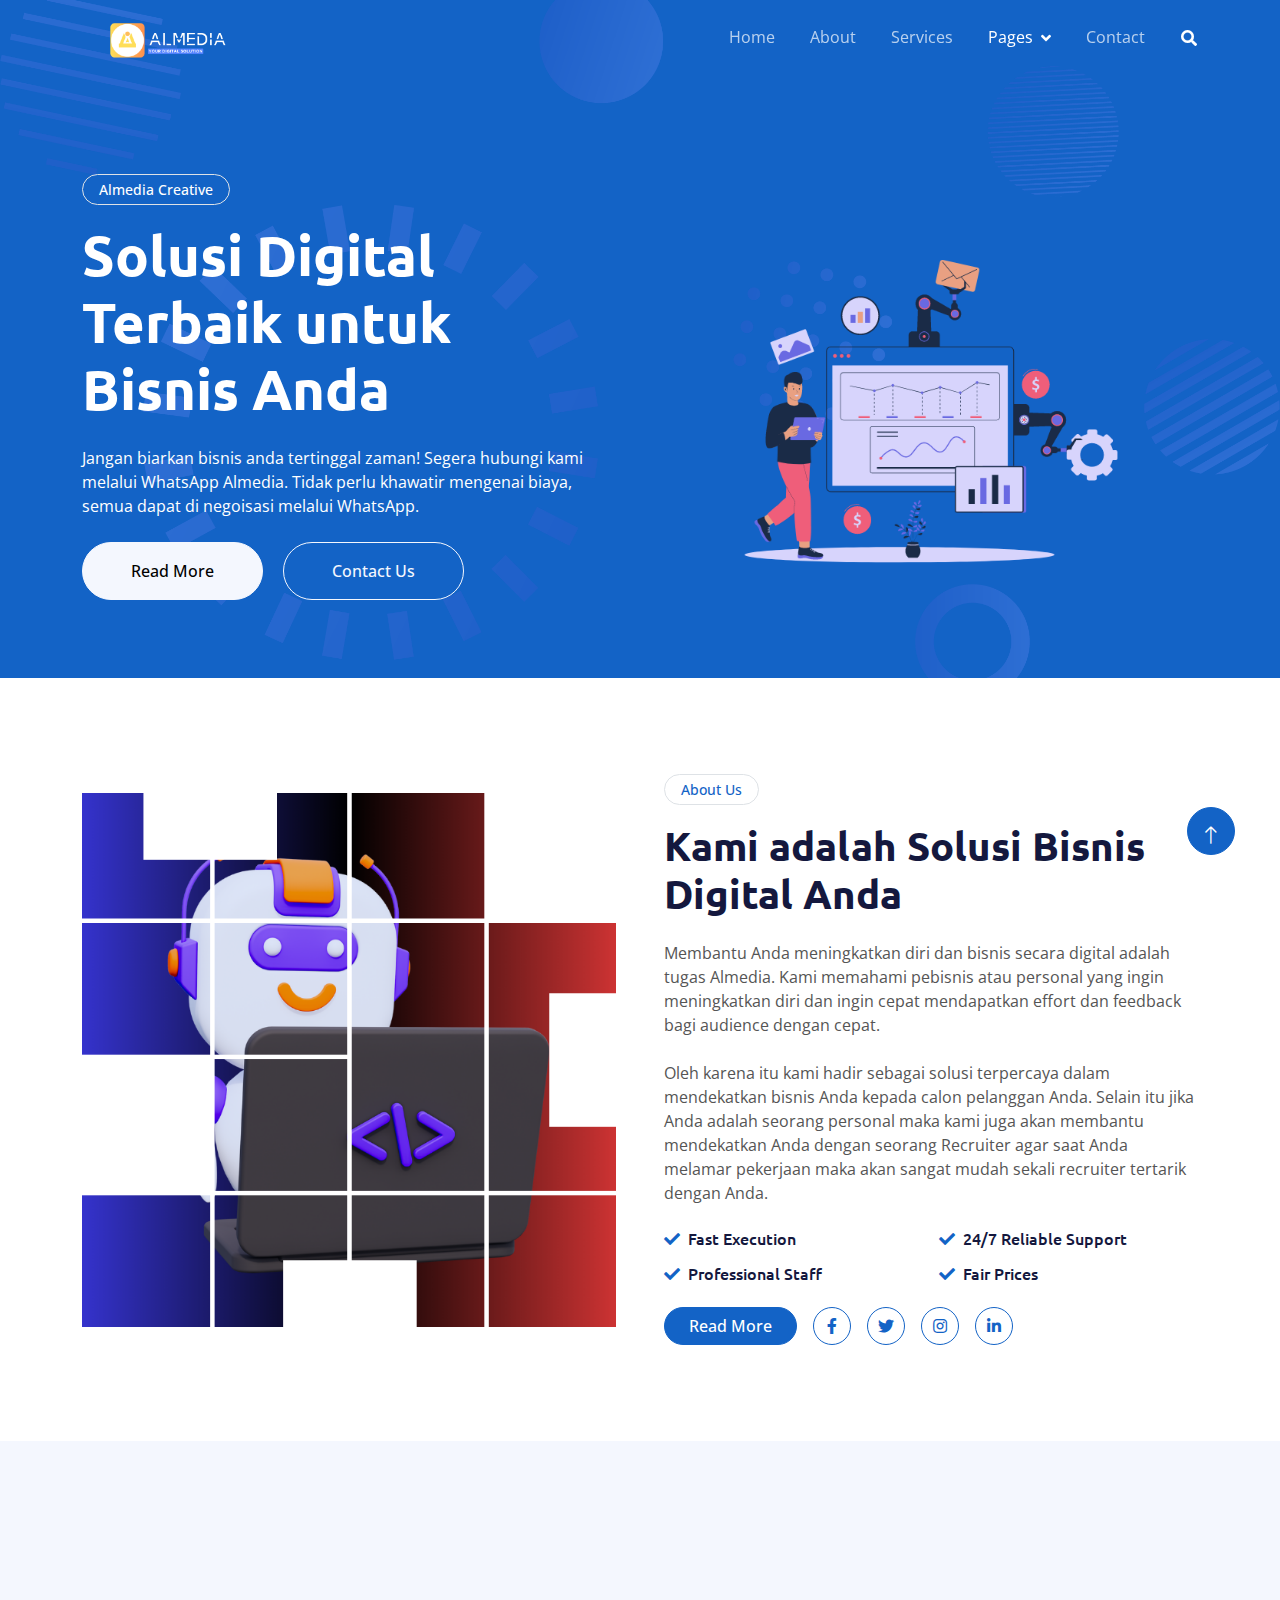
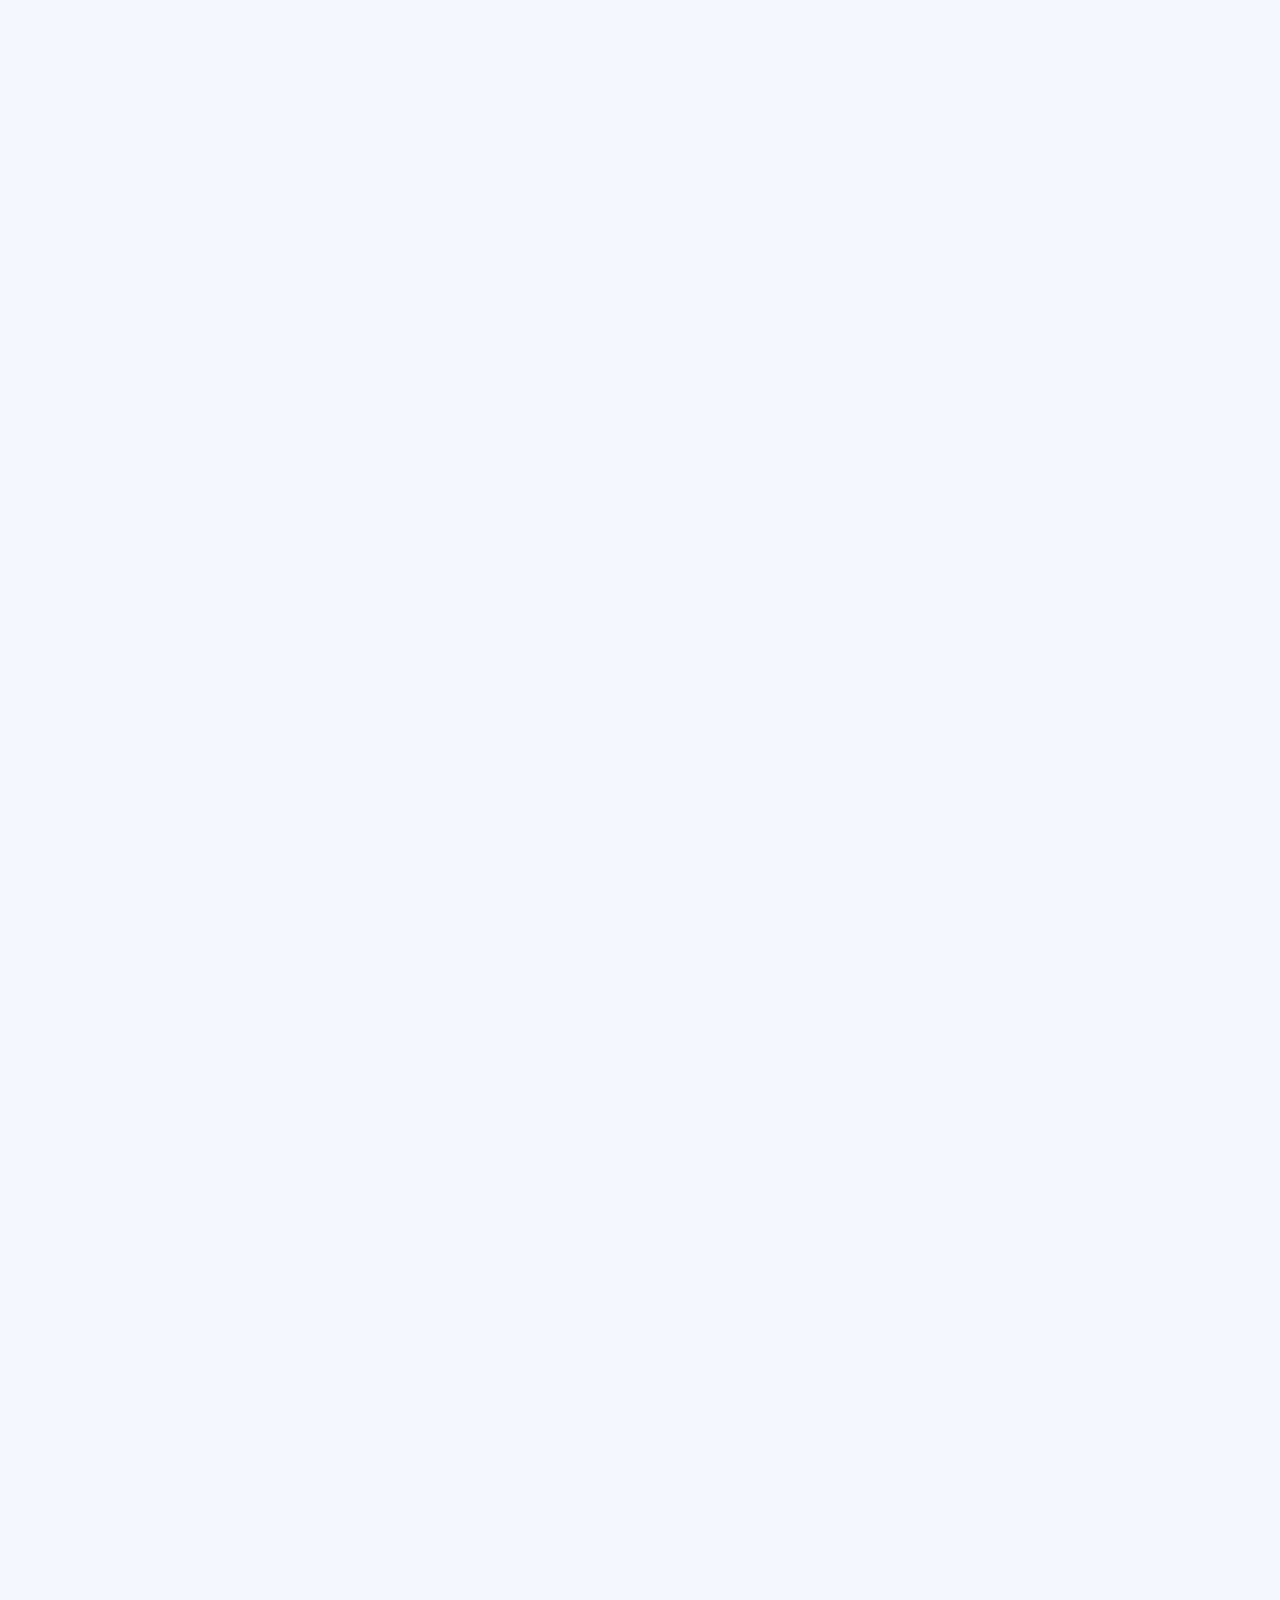
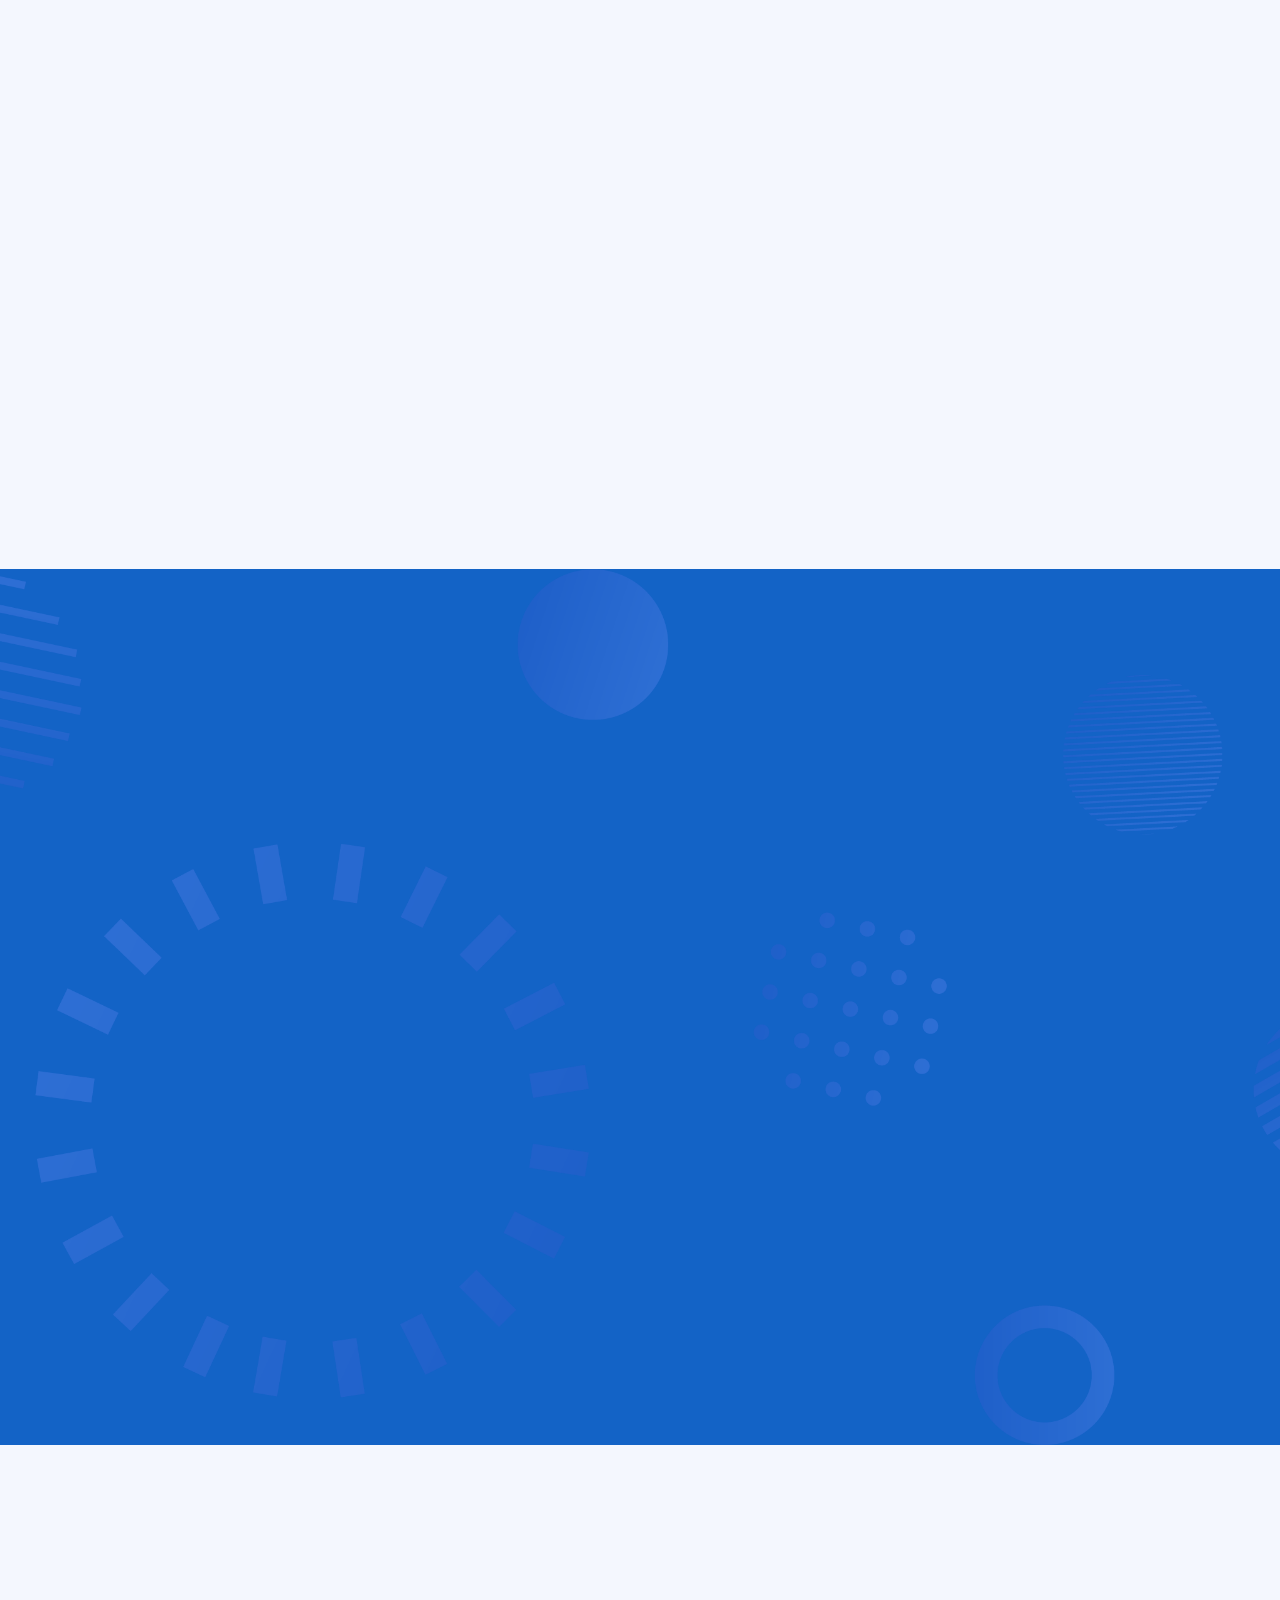
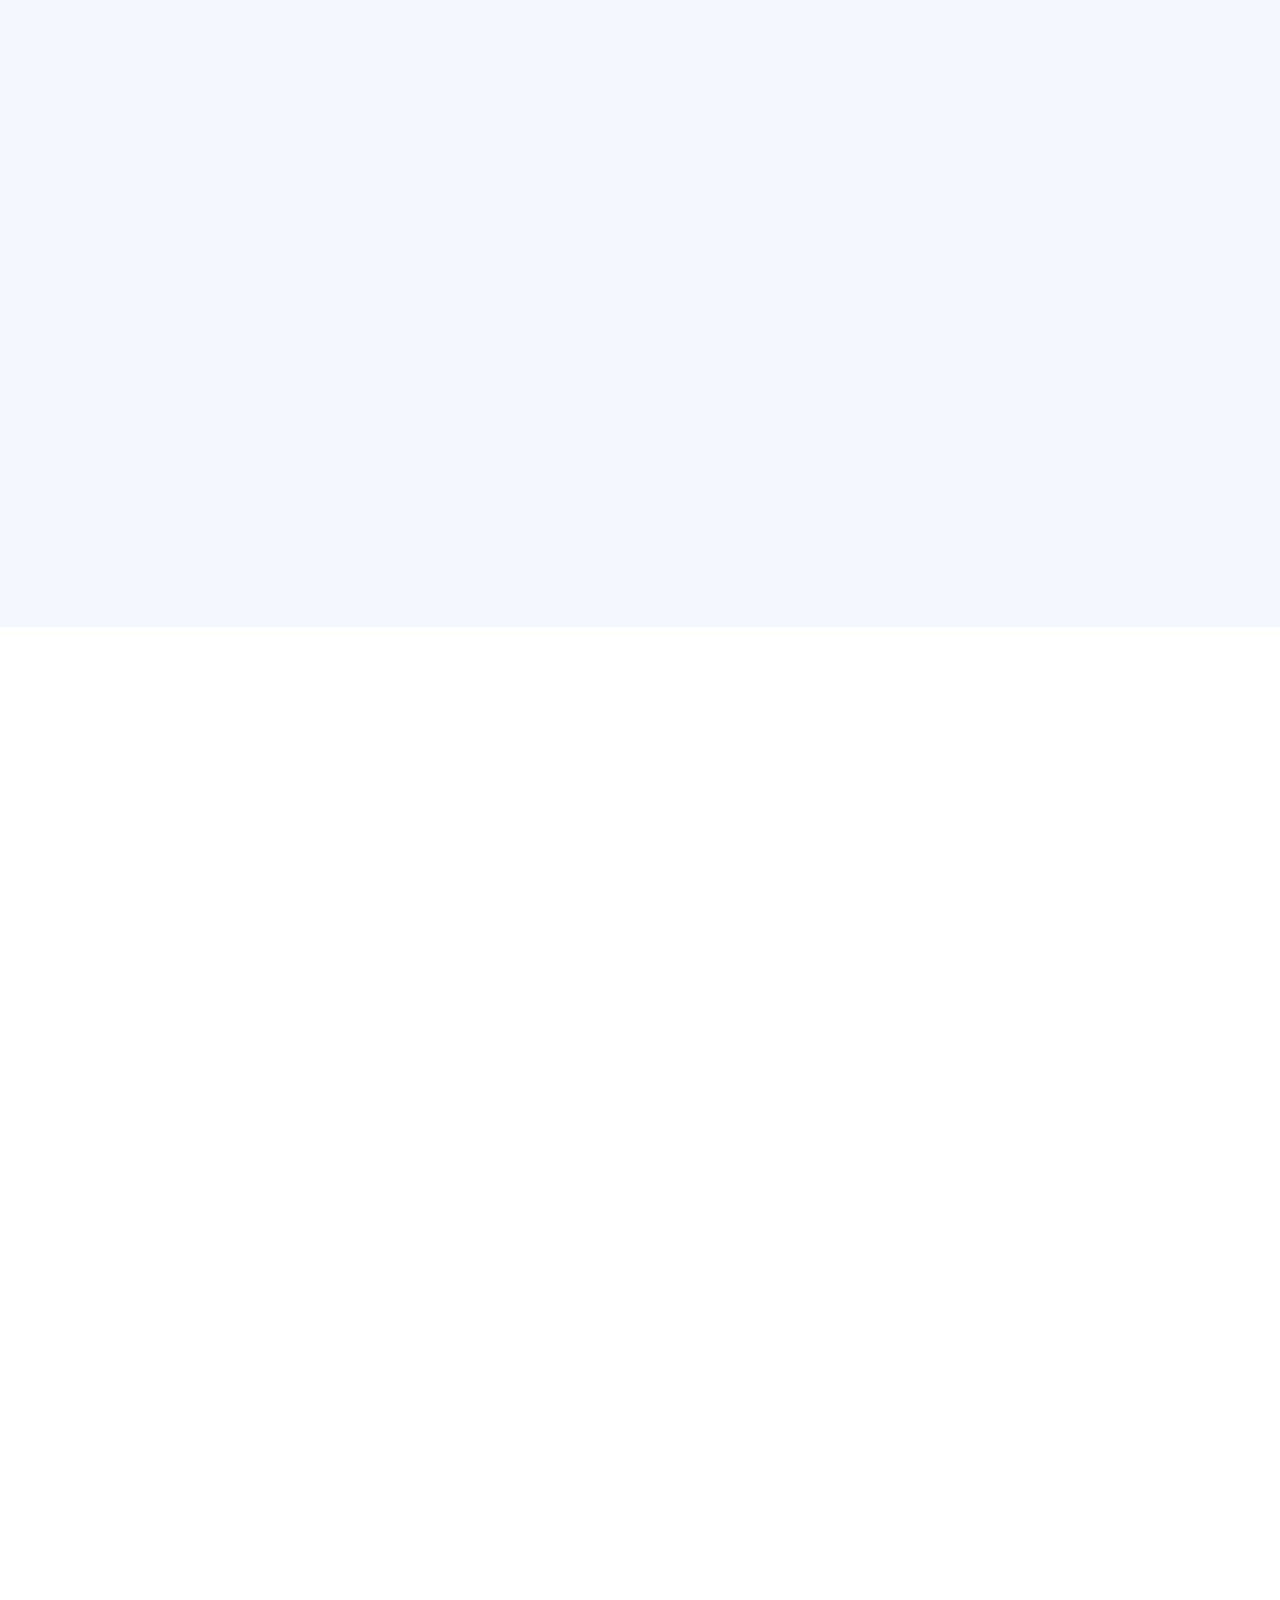
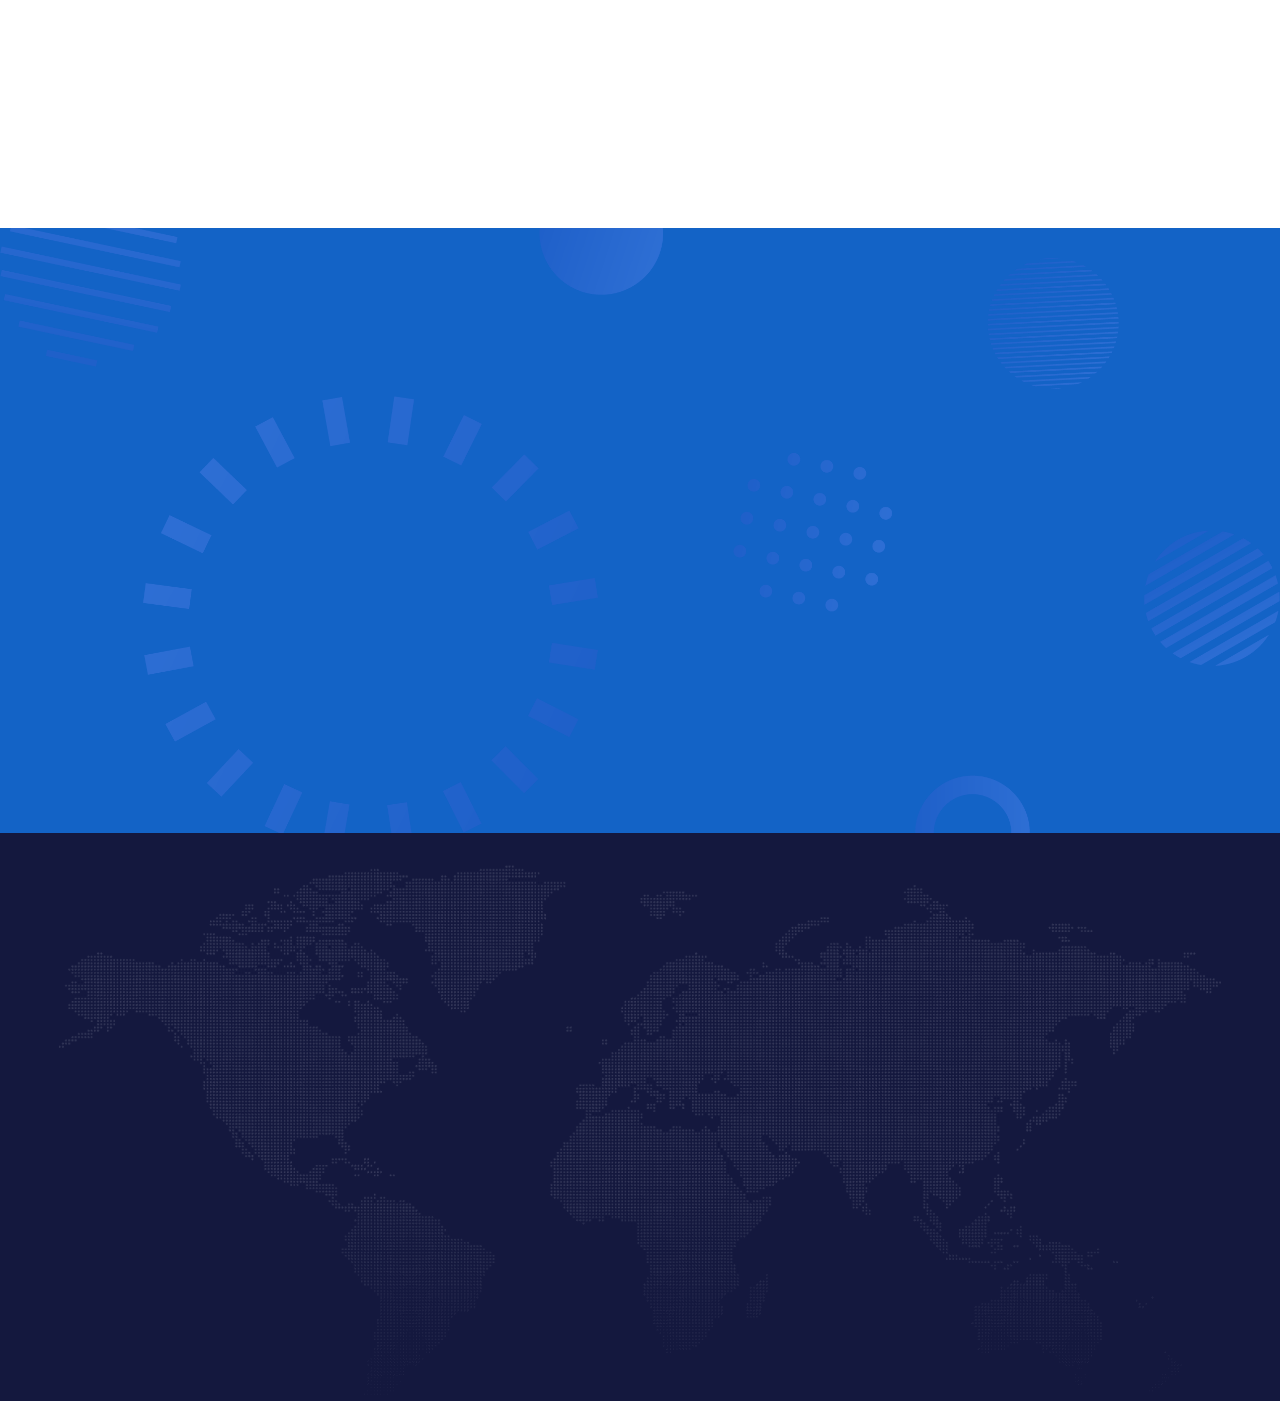
==== index.html @ 1af3d230 "initial commit" ====
<!DOCTYPE html>
<html lang="en">

<head>
    <meta charset="utf-8">
    <title>Almedia - Agency Freelancing Digital</title>
    <meta content="width=device-width, initial-scale=1.0" name="viewport">
    <meta content="" name="keywords">
    <meta content="" name="description">

    <link href="img/favicon.ico" rel="icon">

    <link rel="preconnect" href="https://fonts.googleapis.com">
    <link rel="preconnect" href="https://fonts.gstatic.com" crossorigin>
    <link href="https://fonts.googleapis.com/css2?family=Open+Sans:wght@400;600&family=Ubuntu:wght@500;700&display=swap"
        rel="stylesheet">

    <link href="https://cdnjs.cloudflare.com/ajax/libs/font-awesome/5.10.0/css/all.min.css" rel="stylesheet">
    <link href="https://cdn.jsdelivr.net/npm/bootstrap-icons@1.4.1/font/bootstrap-icons.css" rel="stylesheet">

    <link href="lib/animate/animate.min.css" rel="stylesheet">
    <link href="lib/owlcarousel/assets/owl.carousel.min.css" rel="stylesheet">

    <link href="css/bootstrap.min.css" rel="stylesheet">

    <link href="css/style.css" rel="stylesheet">
</head>

<body>
    <div id="spinner"
        class="show bg-white position-fixed translate-middle w-100 vh-100 top-50 start-50 d-flex align-items-center justify-content-center">
        <div class="spinner-grow text-primary" style="width: 3rem; height: 3rem;" role="status">
            <span class="sr-only">Loading...</span>
        </div>
    </div>

    <div class="container-fluid sticky-top">
        <div class="container">
            <nav class="navbar navbar-expand-lg navbar-dark p-0" aria-label="Main Navigation">
                <a href="index.html" class="navbar-brand">
                    <img src="img/logo-almedia1.png" alt="Almedia Logo" class="logo">
                </a>
                <button type="button" class="navbar-toggler ms-auto me-0" data-bs-toggle="collapse"
                    data-bs-target="#navbarCollapse">
                    <span class="navbar-toggler-icon"></span>
                </button>
                <div class="collapse navbar-collapse" id="navbarCollapse">
                    <div class="navbar-nav ms-auto">
                        <a href="index.html" class="nav-item nav-link">Home</a>
                        <a href="about.html" class="nav-item nav-link">About</a>
                        <a href="service.html" class="nav-item nav-link">Services</a>
                        <div class="nav-item dropdown">
                            <a href="#" class="nav-link dropdown-toggle active" data-bs-toggle="dropdown">Pages</a>
                            <div class="dropdown-menu bg-light mt-2">
                                <a href="pricing.html" class="dropdown-item">Pricing</a>
                                <a href="team.html" class="dropdown-item">Our Team</a>
                                <a href="faq.html" class="dropdown-item">FAQs</a>
                                <a href="testimonial.html" class="dropdown-item">Testimonial</a>
                                <a href="blog.html" class="dropdown-item">Blog</a>
                            </div>
                        </div>
                        <a href="contact.html" class="nav-item nav-link">Contact</a>
                    </div>
                    <butaton type="button" class="btn text-white p-0 d-none d-lg-block" data-bs-toggle="modal"
                        data-bs-target="#searchModal"><i class="fa fa-search"></i></butaton>
                </div>
            </nav>
        </div>
    </div>

    <div class="container-fluid pt-5 bg-primary hero-header mb-5">
        <div class="container pt-5">
            <div class="row g-5 pt-5">
                <div class="col-lg-6 align-self-center text-center text-lg-start mb-lg-5">
                    <div class="btn btn-sm border rounded-pill text-white px-3 mb-3 animated slideInLeft">Almedia Creative</div>
                    <h1 class="display-4 text-white mb-4 animated slideInLeft">Solusi Digital Terbaik untuk Bisnis Anda</h1>
                    <p class="text-white mb-4 animated slideInLeft">Jangan biarkan bisnis anda tertinggal zaman!
                        Segera hubungi kami melalui WhatsApp Almedia. Tidak perlu khawatir mengenai biaya, semua dapat di negoisasi melalui WhatsApp.</p>
                    <a href="service.html" class="btn btn-light py-sm-3 px-sm-5 rounded-pill me-3 animated slideInLeft">Read More</a>
                    <a href="https://wa.me/6285266745599" class="btn btn-outline-light py-sm-3 px-sm-5 rounded-pill animated slideInLeft">Contact Us</a>
                </div>
                <div class="col-lg-6 align-self-end text-center text-lg-end">
                    <img class="img-fluid" src="img/bg1.png" alt="">
                </div>
            </div>
        </div>
    </div>
  
    <div class="modal fade" id="searchModal" tabindex="-1">
        <div class="modal-dialog modal-fullscreen">
            <div class="modal-content" style="background: rgba(20, 24, 62, 0.7);">
                <div class="modal-header border-0">
                    <button type="button" class="btn btn-square bg-white btn-close" data-bs-dismiss="modal"
                        aria-label="Close"></button>
                </div>
                <div class="modal-body d-flex align-items-center justify-content-center">
                    <div class="input-group" style="max-width: 600px;">
                        <input type="text" class="form-control bg-transparent border-light p-3"
                            placeholder="Type search keyword">
                        <button class="btn btn-light px-4"><i class="bi bi-search"></i></button>
                    </div>
                </div>
            </div>
        </div>
    </div>

    <div class="container-fluid py-5">
        <div class="container">
            <div class="row g-5 align-items-center">
                <div class="col-lg-6 wow fadeIn" data-wow-delay="0.1s">
                    <div class="about-img">
                        <img class="img-fluid" src="img/hero-img1.png" alt="about">
                    </div>
                </div>
                <div class="col-lg-6 wow fadeIn" data-wow-delay="0.5s">
                    <div class="btn btn-sm border rounded-pill text-primary px-3 mb-3">About Us</div>
                    <h1 class="mb-4">Kami adalah Solusi Bisnis Digital Anda</h1>
                    <p class="mb-4">Membantu Anda meningkatkan diri dan bisnis secara digital adalah tugas Almedia.
                        Kami memahami pebisnis atau personal yang ingin meningkatkan diri dan ingin cepat mendapatkan
                        effort dan feedback bagi audience dengan cepat.</p>
                    <p class="mb-4">Oleh karena itu kami hadir sebagai solusi terpercaya dalam mendekatkan bisnis Anda kepada calon pelanggan Anda. 
                        Selain itu jika Anda adalah seorang personal maka kami juga akan membantu mendekatkan Anda dengan seorang Recruiter agar
                        saat Anda melamar pekerjaan maka akan sangat mudah sekali recruiter tertarik dengan Anda.</p>
                    <div class="row g-3">
                        <div class="col-sm-6">
                            <h6 class="mb-3"><i class="fa fa-check text-primary me-2"></i>Fast Execution</h6>
                            <h6 class="mb-0"><i class="fa fa-check text-primary me-2"></i>Professional Staff</h6>
                        </div>
                        <div class="col-sm-6">
                            <h6 class="mb-3"><i class="fa fa-check text-primary me-2"></i>24/7 Reliable Support</h6>
                            <h6 class="mb-0"><i class="fa fa-check text-primary me-2"></i>Fair Prices</h6>
                        </div>
                    </div>
                    <div class="d-flex align-items-center mt-4">
                        <a class="btn btn-primary rounded-pill px-4 me-3" href="about.html">Read More</a>
                        <a class="btn btn-outline-primary btn-square me-3" href=""><i class="fab fa-facebook-f"></i></a>
                        <a class="btn btn-outline-primary btn-square me-3" href=""><i class="fab fa-twitter"></i></a>
                        <a class="btn btn-outline-primary btn-square me-3" href=""><i class="fab fa-instagram"></i></a>
                        <a class="btn btn-outline-primary btn-square" href=""><i class="fab fa-linkedin-in"></i></a>
                    </div>
                </div>
            </div>
        </div>
    </div>

    <div class="container-fluid bg-light mt-5 py-5">
        <div class="container py-5">
            <div class="row g-5 align-items-center">
                <div class="col-lg-5 wow fadeIn" data-wow-delay="0.1s">
                    <div class="btn btn-sm border rounded-pill text-primary px-3 mb-3">Our Services</div>
                    <h1 class="mb-4">Solusi Unggulan Almedia Creative</h1>
                    <p class="mb-4">Almedia Creative adalah solusi terbaik dan terpercaya untuk kebutuhan digital Anda.
                        Kami menawarkan berbagai layanan kreatif dan berkualitas premium untuk Anda.
                        Berikut merupakan pilihan layanan untuk Anda:</p>
                    <a class="btn btn-primary rounded-pill px-4" href="service.html">Read More</a>
                </div>
                <div class="col-lg-7">
                    <div class="row g-4">
                        <div class="col-md-6">
                            <div class="row g-4">
                                <div class="col-12 wow fadeIn" data-wow-delay="0.1s">
                                    <div class="service-item d-flex flex-column justify-content-center text-center rounded">
                                        <div class="service-icon btn-square">
                                            <i class="fa fa-brain fa-2x"></i>
                                        </div>
                                        <h5 class="mb-3">Web App System Development</h5>
                                        <p>Kami siap membantu Anda mewujudkan aplikasi sistem yang Anda butuhkan.
                                            Kami dapat merancang dan mengembangkan solusi berbasis sistem yang sesuai
                                            dengan kebutuhan Anda.</p>
                                        <a class="btn px-3 mt-auto mx-auto" href="">Read More</a>
                                    </div>
                                </div>
                                <div class="col-12 wow fadeIn" data-wow-delay="0.5s">
                                    <div class="service-item d-flex flex-column justify-content-center text-center rounded">
                                        <div class="service-icon btn-square">
                                            <i class="fa fa-code fa-2x"></i>
                                        </div>
                                        <h5 class="mb-3">Custom Web Development</h5>
                                        <p>Spesial untuk Anda! Membuat desain website yang menarik dengan gaya profesional
                                            dan mengikuti tren teknologi terkini. Yuk, Konsultasikan 
                                            kebutuhan digital anda dan sesuaikan dengan keinginan Anda</p>
                                        <a class="btn px-3 mt-auto mx-auto" href="">Read More</a>
                                    </div>
                                </div>
                            </div>
                        </div>
                        <div class="col-md-6 pt-md-4">
                            <div class="row g-4">
                                <div class="col-12 wow fadeIn" data-wow-delay="0.3s">
                                    <div class="service-item d-flex flex-column justify-content-center text-center rounded">
                                        <div class="service-icon btn-square">
                                            <i class="fa fa-paint-brush fa-2x"></i>
                                        </div>
                                        <h5 class="mb-3">Desain Grafis</h5>
                                        <p>Perkembangan zaman sangatlah cepat, bisnis juga banyak yang beralih secara online
                                            sehingga mengharuskan kita untuk promosi secara digital. Jangan khawatir! 
                                            Kami bantu dengan membuatkan produk digital agar pelanggan semakin banyak dan
                                            tertarik dengan bisnis Anda.</p>
                                        <a class="btn px-3 mt-auto mx-auto" href="">Read More</a>
                                    </div>
                                </div>
                                <div class="col-12 wow fadeIn" data-wow-delay="0.7s">
                                    <div class="service-item d-flex flex-column justify-content-center text-center rounded">
                                        <div class="service-icon btn-square">
                                            <i class="fa fa-portrait fa-2x"></i>
                                        </div>
                                        <h5 class="mb-3">Social Media</h5>
                                        <p>Apakah Anda orang yang sangat sibuk? Atau Anda tidak memiliki waktu untuk mengurus
                                            sosial media Anda? Atau Anda belum memiliki sosial media? Tenang saja! Kami buatkan
                                            desain sosmed sesuai dengan keinginan Anda.</p>
                                        <a class="btn px-3 mt-auto mx-auto" href="">Read More</a>
                                    </div>
                                </div>
                            </div>
                        </div>
                        <div class="col-md-6 pt-md-4">
                            <div class="row g-4">
                                <div class="col-12 wow fadeIn" data-wow-delay="0.7s">
                                    <div class="service-item d-flex flex-column justify-content-center text-center rounded">
                                        <div class="service-icon btn-square">
                                            <i class="fa fa-desktop fa-2x"></i>
                                        </div>
                                        <h5 class="mb-3">UI UX Design</h5>
                                        <p>Almedia sebagai ceative digital agency yang telah bepengalaman dalam menciptakan desain yang unik dan menarik sesuai kebutuhan.
                                            Kami memberikan hasil yang berkualitas dan terbaik, desain dapat disesuaikan dengan profil ataupun konsep yang sesuai dengan selera Anda.
                                        </p>
                                        <a class="btn px-3 mt-auto mx-auto" href="">Read More</a>
                                    </div>
                                </div>
                                <div class="col-12 wow fadeIn" data-wow-delay="0.7s">
                                    <div class="service-item d-flex flex-column justify-content-center text-center rounded">
                                        <div class="service-icon btn-square">
                                            <i class="fa fa-tools fa-2x"></i>
                                        </div>
                                        <h5 class="mb-3">Product Digital</h5>
                                        <p>Kami menjual product digital sesuai dengan kebutuhan Anda. Software kami dapat Anda gunakan untuk berbagai kebutuhan sepeti halnya untuk personal, sekolah, kampus, ataupun perusahaan.</p>
                                        <a class="btn px-3 mt-auto mx-auto" href="">Read More</a>
                                    </div>
                                </div>
                            </div>
                        </div>
                    </div>
                </div>
            </div>
        </div>
    </div>

    <div class="container-fluid bg-primary feature pt-5">
        <div class="container pt-5">
            <div class="row g-5">
                <div class="col-lg-6 align-self-center mb-md-5 pb-md-5 wow fadeIn" data-wow-delay="0.3s">
                    <div class="btn btn-sm border rounded-pill text-white px-3 mb-3">Why Choose Us</div>
                    <h1 class="text-white mb-4">Alasan Kenapa Memilih Jasa Kami</h1>
                    <p class="text-light mb-4">Berikut ini adalah alasan kenapa Anda harus memilih jasa kami:</p>
                    <div class="d-flex align-items-center text-white mb-3">
                        <div class="btn-sm-square bg-white text-primary rounded-circle me-3">
                            <i class="fa fa-check"></i>
                        </div>
                        <span>Biaya Terjangkau</span>
                    </div>
                    <div class="d-flex align-items-center text-white mb-3">
                        <div class="btn-sm-square bg-white text-primary rounded-circle me-3">
                            <i class="fa fa-check"></i>
                        </div>
                        <span>Support Handal 24/7</span>
                    </div>
                    <div class="d-flex align-items-center text-white mb-3">
                        <div class="btn-sm-square bg-white text-primary rounded-circle me-3">
                            <i class="fa fa-check"></i>
                        </div>
                        <span>Berpengalaman</span>
                    </div>
                    <div class="d-flex align-items-center text-white mb-3">
                        <div class="btn-sm-square bg-white text-primary rounded-circle me-3">
                            <i class="fa fa-check"></i>
                        </div>
                        <span>Pengerjaan Cepat</span>
                    </div>
                    <div class="d-flex align-items-center text-white mb-3">
                        <div class="btn-sm-square bg-white text-primary rounded-circle me-3">
                            <i class="fa fa-check"></i>
                        </div>
                        <span>Data Aman</span>
                    </div>
                    <div class="row g-4 pt-3">
                        <div class="col-sm-6">
                            <div class="d-flex rounded p-3" style="background: rgba(256, 256, 256, 0.1);">
                                <i class="fa fa-users fa-3x text-white"></i>
                                <div class="ms-3">
                                    <h2 class="text-white mb-0" data-toggle="counter-up">181</h2>
                                    <p class="text-white mb-0">Clients</p>
                                </div>
                            </div>
                        </div>
                        <div class="col-sm-6">
                            <div class="d-flex rounded p-3" style="background: rgba(256, 256, 256, 0.1);">
                                <i class="fa fa-check fa-3x text-white"></i>
                                <div class="ms-3">
                                    <h2 class="text-white mb-0" data-toggle="counter-up">218</h2>
                                    <p class="text-white mb-0">Project Complete</p>
                                </div>
                            </div>
                        </div>
                        <div class="col-sm-6">
                            <div class="d-flex rounded p-3" style="background: rgba(256, 256, 256, 0.1);">
                                <i class="fa fa-star fa-3x text-white"></i>
                                <div class="ms-3">
                                    <h2 class="text-white mb-0" data-toggle="counter-up">143</h2>
                                    <p class="text-white mb-0">Review</p>
                                </div>
                            </div>
                        </div>
                    </div>
                </div>
                <div class="col-lg-6 align-self-end text-center text-md-end wow fadeIn" data-wow-delay="0.5s">
                    <img class="img-fluid" src="img/hero-img.png" alt="">
                </div>
            </div>
        </div>
    </div>
 
    <div class="container-fluid bg-light py-5">
        <div class="container py-5">
            <div class="mx-auto text-center wow fadeIn" data-wow-delay="0.1s" style="max-width: 500px;">
                <div class="btn btn-sm border rounded-pill text-primary px-3 mb-3">Blog</div>
                <h1 class="mb-4">Explore Our Recent Information</h1>
            </div>
            <div class="row g-4">
                <div class="col-lg-4 wow fadeIn" data-wow-delay="0.3s">
                    <div class="case-item position-relative overflow-hidden rounded mb-2">
                        <img class="img-fluid" src="img/project-1.jpg" alt="">
                        <a class="case-overlay text-decoration-none" href="">
                            <small>Technology</small>
                            <h5 class="lh-base text-white mb-3">Social Media Information in Technology Era
                            </h5>
                            <span class="btn btn-square btn-primary"><i class="fa fa-arrow-right"></i></span>
                        </a>
                    </div>
                </div>
                <div class="col-lg-4 wow fadeIn" data-wow-delay="0.5s">
                    <div class="case-item position-relative overflow-hidden rounded mb-2">
                        <img class="img-fluid" src="img/project-2.jpg" alt="">
                        <a class="case-overlay text-decoration-none" href="">
                            <small>Cyber Attack</small>
                            <h5 class="lh-base text-white mb-3">New System Detection in Website
                            </h5>
                            <span class="btn btn-square btn-primary"><i class="fa fa-arrow-right"></i></span>
                        </a>
                    </div>
                </div>
                <div class="col-lg-4 wow fadeIn" data-wow-delay="0.7s">
                    <div class="case-item position-relative overflow-hidden rounded mb-2">
                        <img class="img-fluid" src="img/project-3.jpg" alt="">
                        <a class="case-overlay text-decoration-none" href="">
                            <small>Machine learning</small>
                            <h5 class="lh-base text-white mb-3">Machine learning for Education
                            </h5>
                            <span class="btn btn-square btn-primary"><i class="fa fa-arrow-right"></i></span>
                        </a>
                    </div>
                </div>
            </div>
        </div>
    </div>
 
    <div class="container-fluid py-5">
        <div class="container py-5">
            <div class="mx-auto text-center wow fadeIn" data-wow-delay="0.1s" style="max-width: 500px;">
                <div class="btn btn-sm border rounded-pill text-primary px-3 mb-3">Popular FAQs</div>
                <h1 class="mb-4">Frequently Asked Questions</h1>
            </div>
            <div class="row">
                <div class="col-lg-6">
                    <div class="accordion" id="accordionFAQ1">
                        <div class="accordion-item wow fadeIn" data-wow-delay="0.1s">
                            <h2 class="accordion-header" id="headingOne">
                                <button class="accordion-button collapsed" type="button" data-bs-toggle="collapse"
                                    data-bs-target="#collapseOne" aria-expanded="false" aria-controls="collapseOne">
                                    Berapa lama waktu pembuatan website?
                                </button>
                            </h2>
                            <div id="collapseOne" class="accordion-collapse collapse" aria-labelledby="headingOne"
                                data-bs-parent="#accordionFAQ1">
                                <div class="accordion-body">
                                    Waktu pengerjaan yakni sekitar 3-14 hari, tergantung dari kesepakatan bersama dan 
                                    seberapa komplek isi materi pada sebuah website yang dibuat. Jika anda membutuhkan waktu yang lebih cepat,
                                    silahkan menghubungi kami untuk mengetahui biaya tambahan.
                                </div>
                            </div>
                        </div>
                        <div class="accordion-item wow fadeIn" data-wow-delay="0.2s">
                            <h2 class="accordion-header" id="headingTwo">
                                <button class="accordion-button collapsed" type="button" data-bs-toggle="collapse"
                                    data-bs-target="#collapseTwo" aria-expanded="false" aria-controls="collapseTwo">
                                    Data apa saja yang dibutuhkan untuk membuat website?
                                </button>
                            </h2>
                            <div id="collapseTwo" class="accordion-collapse collapse" aria-labelledby="headingTwo"
                                data-bs-parent="#accordionFAQ1">
                                <div class="accordion-body">
                                    <ul>
                                        <li>Nama Domain yang ingin didaftarkan, contoh: www.namawebmu.com</li>
                                        <li>Desksripsi Usaha</li>
                                        <li>Email, Alamat, & Kontak untuk ditampilkan di website</li>
                                        <li>Logo Usaha (jika ada)</li>
                                        <li>Testimoni (jika ada)</li>
                                        <li>Company Profil.pdf (jika ada)</li>
                                        <li>Data diri jika web personal</li>
                                        <li>Foto-foto yang diperlukan</li>
                                    </ul>
                                </div>
                            </div>
                        </div>
                        <div class="accordion-item wow fadeIn" data-wow-delay="0.3s">
                            <h2 class="accordion-header" id="headingThree">
                                <button class="accordion-button collapsed" type="button" data-bs-toggle="collapse"
                                    data-bs-target="#collapseThree" aria-expanded="false" aria-controls="collapseThree">
                                    Apa saja yang didapatkan dari Almedia?
                                </button>
                            </h2>
                            <div id="collapseThree" class="accordion-collapse collapse" aria-labelledby="headingThree"
                                data-bs-parent="#accordionFAQ1">
                                <div class="accordion-body">
                                    Free copywriting, desain, domain, hosting, login website jika diperlukan, desain logo jika belum ada, dan maintenance.
                                </div>
                            </div>
                        </div>
                        <div class="accordion-item wow fadeIn" data-wow-delay="0.4s">
                            <h2 class="accordion-header" id="headingFour">
                                <button class="accordion-button collapsed" type="button" data-bs-toggle="collapse"
                                    data-bs-target="#collapseFour" aria-expanded="true" aria-controls="collapseFour">
                                    Bagaimana saya dapat menghubungi anda untuk mendapatkan bantuan teknis?
                                </button>
                            </h2>
                            <div id="collapseFour" class="accordion-collapse collapse" aria-labelledby="headingFour"
                                data-bs-parent="#accordionFAQ1">
                                <div class="accordion-body">
                                    Anda dapat menghubungi kami melalui Email atau nomor yang telah tersedia. Jika dibutuhkan maka kami akan memberikan Remote Support.
                                </div>
                            </div>
                        </div>
                    </div>
                </div>
                <div class="col-lg-6">
                    <div class="accordion" id="accordionFAQ2">
                        <div class="accordion-item wow fadeIn" data-wow-delay="0.5s">
                            <h2 class="accordion-header" id="headingFive">
                                <button class="accordion-button collapsed" type="button" data-bs-toggle="collapse"
                                    data-bs-target="#collapseFive" aria-expanded="false" aria-controls="collapseFive">
                                    Apa saja metode pembayaran yang support dengan Almedia Creative?
                                </button>
                            </h2>
                            <div id="collapseFive" class="accordion-collapse collapse" aria-labelledby="headingFive"
                                data-bs-parent="#accordionFAQ2">
                                <div class="accordion-body">
                                    Almedia menerima metode pembayaran yang bervariasi, salah satunya adalah bank transfer / internet banking / mobile banking, dan online payment transfer (paypal).
                                </div>
                            </div>
                        </div>
                        <div class="accordion-item wow fadeIn" data-wow-delay="0.7s">
                            <h2 class="accordion-header" id="headingSeven">
                                <button class="accordion-button collapsed" type="button" data-bs-toggle="collapse"
                                    data-bs-target="#collapseSeven" aria-expanded="false" aria-controls="collapseSeven">
                                    Termin Pembayaran?
                                </button>
                            </h2>
                            <div id="collapseSeven" class="accordion-collapse collapse" aria-labelledby="headingSeven"
                                data-bs-parent="#accordionFAQ2">
                                <div class="accordion-body">
                                    Sistem pembayaran yang berlaku adalah Down Payment 50% dan 50% setelah selesai atau live on server.
                                </div>
                            </div>
                        </div>
                        <div class="accordion-item wow fadeIn" data-wow-delay="0.6s">
                            <h2 class="accordion-header" id="headingSix">
                                <button class="accordion-button collapsed" type="button" data-bs-toggle="collapse"
                                    data-bs-target="#collapseSix" aria-expanded="false" aria-controls="collapseSix">
                                    Apa teknologi yang digunakan oleh Almedia Creative?
                                </button>
                            </h2>
                            <div id="collapseSix" class="accordion-collapse collapse" aria-labelledby="headingSix"
                                data-bs-parent="#accordionFAQ2">
                                <div class="accordion-body">
                                    Almedia bekerja dengan beberapa bahasa pemrograman atau teknologi, yakni Python, Django, React, Vue, HTML, CSS, SQL Databases, 
                                    Cyber Securty, JavaScript and Framework Including ThreeJS, VanilaJS. Selain itu anda dapat memilih antara ingin menggunakan code atau no code.
                                    Jika ingin menggunakan code dapat menggunakan kode diatas, jika ingin no code dapat menggunakan WordPress. Silahkan konsultasikan ke kami, gratis!
                                </div>
                            </div>
                        </div>
                        <div class="accordion-item wow fadeIn" data-wow-delay="0.8s">
                            <h2 class="accordion-header" id="headingEight">
                                <button class="accordion-button collapsed" type="button" data-bs-toggle="collapse"
                                    data-bs-target="#collapseEight" aria-expanded="false" aria-controls="collapseEight">
                                    Berapa biaya perpanjangan per tahun?
                                </button>
                            </h2>
                            <div id="collapseEight" class="accordion-collapse collapse" aria-labelledby="headingEight"
                                data-bs-parent="#accordionFAQ2">
                                <div class="accordion-body">
                                    Jika anda menggunakan hosting dan domain dari kami, maka biaya perpanjangan per tahun adalah Rp. 1.200.000,- sudah include perawatan.
                                </div>
                            </div>
                        </div>
                    </div>
                </div>
            </div>
        </div>
    </div>

    <div class="container-xxl py-5">
        <div class="container py-5">
            <div class="row g-5">
                <div class="col-lg-5 wow fadeIn" data-wow-delay="0.1s">
                    <div class="btn btn-sm border rounded-pill text-primary px-3 mb-3">Testimonial</div>
                    <h1 class="mb-4">What Say Our Clients!</h1>
                    <p class="mb-4">Mari kita cek pengalaman apa saja yang mereka dapatkan setelah melakukan pemesanan di Almedia, dan jadikan ini semgata Anda untuk bergabung!</p>
                    <a class="btn btn-primary rounded-pill px-4" href="">Read More</a>
                </div>
                <div class="col-lg-7 wow fadeIn" data-wow-delay="0.5s">
                    <div class="owl-carousel testimonial-carousel border-start border-primary">
                        <div class="testimonial-item ps-5">
                            <i class="fa fa-quote-left fa-2x text-primary mb-3"></i>
                            <p class="fs-4">Mantap banget desainnya keren, warung makanku yang tadinya sepi sekarang jadi makin rame.</p>
                            <div class="d-flex align-items-center">
                                <img class="img-fluid flex-shrink-0 rounded-circle" src="img/testimonial-1.jpg"
                                    style="width: 60px; height: 60px;" alt="testimoni1">
                                <div class="ps-3">
                                    <h5 class="mb-1">Resiana Nur Azizah</h5>
                                    <span>Pedagang</span>
                                </div>
                            </div>
                        </div>
                        <div class="testimonial-item ps-5">
                            <i class="fa fa-quote-left fa-2x text-primary mb-3"></i>
                            <p class="fs-4">Alhamdulillah, anak-anak disekolah makin semangat belajar dengan adanya website untuk media belajar. Menarik dan unik juga desain Websitenya jadi anak-anak ga bosen, makasih banyak.</p>
                            <div class="d-flex align-items-center">
                                <img class="img-fluid flex-shrink-0 rounded-circle" src="img/testimonial-2.jpg"
                                    style="width: 60px; height: 60px;" alt="testimoni2">
                                <div class="ps-3">
                                    <h5 class="mb-1">Asep Husaini</h5>
                                    <span>Guru P3K</span>
                                </div>
                            </div>
                        </div>
                        <div class="testimonial-item ps-5">
                            <i class="fa fa-quote-left fa-2x text-primary mb-3"></i>
                            <p class="fs-4">Website selesai dengan tepat waktu sesuai dengan yang dijanjikan, pelayanannya juga memuaskan, websitenya bagus pula, dan akhirnya gua bisa keterima kerja bermodalkan website, hehe.</p>
                            <div class="d-flex align-items-center">
                                <img class="img-fluid flex-shrink-0 rounded-circle" src="img/testimonial-3.jpg"
                                    style="width: 60px; height: 60px;" alt="testimoni3">
                                <div class="ps-3">
                                    <h5 class="mb-1">Dwiki Sputra</h5>
                                    <span>Karyawan</span>
                                </div>
                            </div>
                        </div>
                        <div class="testimonial-item ps-5">
                            <i class="fa fa-quote-left fa-2x text-primary mb-3"></i>
                            <p class="fs-4">Terimakasih banyak, pelayannnya bagus fast respon juga, trus bagus desainnya.</p>
                            <div class="d-flex align-items-center">
                                <img class="img-fluid flex-shrink-0 rounded-circle" src="img/testimonial-3.jpg"
                                    style="width: 60px; height: 60px;" alt="testimoni3">
                                <div class="ps-3">
                                    <h5 class="mb-1">Handrio</h5>
                                    <span>Pengusaha UMKM</span>
                                </div>
                            </div>
                        </div>
                    </div>
                </div>
            </div>
        </div>
    </div>
  
    <div class="container-fluid bg-primary newsletter py-5">
        <div class="container">
            <div class="row g-5 align-items-center">
                <div class="col-md-5 ps-lg-0 pt-5 pt-md-0 text-start wow fadeIn" data-wow-delay="0.3s">
                    <img class="img-fluid" src="img/newsletter.png" alt="">
                </div>
                <div class="col-md-7 py-5 newsletter-text wow fadeIn" data-wow-delay="0.5s">
                    <div class="btn btn-sm border rounded-pill text-white px-3 mb-3">Newsletter</div>
                    <h1 class="text-white mb-4">Let's subscribe the newsletter</h1>
                    <div class="position-relative w-100 mt-3 mb-2">
                        <input class="form-control border-0 rounded-pill w-100 ps-4 pe-5" type="text"
                            placeholder="Enter Your Email" style="height: 48px;">
                        <button type="button" class="btn shadow-none position-absolute top-0 end-0 mt-1 me-2"><i
                                class="fa fa-paper-plane text-primary fs-4"></i></button>
                    </div>
                    <small class="text-white-50">Let's Discus Your Bussiness with Almedia Creative! Feel free for you...</small>
                </div>
            </div>
        </div>
    </div>

    <div class="container-fluid bg-dark text-white-50 footer pt-5">
        <div class="container py-5">
            <div class="row g-5">
                <div class="col-md-6 col-lg-3 wow fadeIn" data-wow-delay="0.1s">
                    <a href="index.html" class="d-inline-block mb-3">
                        <h1 class="text-white">Almedia<span class="text-primary">.</span>Creative</h1>
                    </a>
                    <p class="mb-0">Almedia Creative Digital adalah Agency Freelancing Digital yang menyediakan layanan digital berkualitas terbaik dan premium bagi Anda.
                        Maka dari itu jangan pernah ragu untuk menghubungi kami melalui WhatsApp Almedia.</p>
                </div>
                <div class="col-md-6 col-lg-3 wow fadeIn" data-wow-delay="0.3s">
                    <h5 class="text-white mb-4">Get In Touch</h5>
                    <p><i class="fa fa-map-marker-alt me-3"></i>Jl. Trisnomaju III, No. 009, Pesawaran, Lampung, Indonesia</p>
                    <p><i class="fa fa-phone-alt me-3"></i>+62 852 6674 5599</p>
                    <p><i class="fa fa-envelope me-3"></i>cs.almediacreative@gmail.com</p>
                    <p><i class="fa fa-envelope me-3"></i>support@almediacreative.com</p>
                    <div class="d-flex pt-2">
                        <a class="btn btn-outline-light btn-social" href=""><i class="fab fa-twitter"></i></a>
                        <a class="btn btn-outline-light btn-social" href=""><i class="fab fa-facebook-f"></i></a>
                        <a class="btn btn-outline-light btn-social" href=""><i class="fab fa-youtube"></i></a>
                        <a class="btn btn-outline-light btn-social" href=""><i class="fab fa-instagram"></i></a>
                        <a class="btn btn-outline-light btn-social" href=""><i class="fab fa-linkedin-in"></i></a>
                    </div>
                </div>
                <div class="col-md-6 col-lg-3 wow fadeIn" data-wow-delay="0.5s">
                    <h5 class="text-white mb-4">Link</h5>
                    <a class="btn btn-link" href="">About Us</a>
                    <a class="btn btn-link" href="">Contact Us</a>
                    <a class="btn btn-link" href="">Privacy Policy</a>
                    <a class="btn btn-link" href="">Terms & Condition</a>
                    <a class="btn btn-link" href="">Career</a>
                </div>
                <div class="col-md-6 col-lg-3 wow fadeIn" data-wow-delay="0.7s">
                    <h5 class="text-white mb-4">Our Services</h5>
                    <a class="btn btn-link" href="">System Web App Development</a>
                    <a class="btn btn-link" href="">Custom Web Development</a>
                    <a class="btn btn-link" href="">Graphic Design</a>
                    <a class="btn btn-link" href="">Sosial Media</a>
                    <a class="btn btn-link" href="">UI/UX Design</a>
                    <a class="btn btn-link" href="">Product Digital</a>
                </div>
            </div>
        </div>
        <div class="container wow fadeIn" data-wow-delay="0.1s">
            <div class="copyright">
                <div class="row">
                    <div class="col-md-6 text-center text-md-start mb-3 mb-md-0">
                        <a>Copyright </a>&copy; 2024. <a href="https://almediacreative.com">Almedia Creative Digital.</a>
                    </div>
                    <div class="col-md-6 text-center text-md-end">
                        <div class="footer-menu">
                            <a href="index.html">Home</a>
                            <a href="https://wa.me/62852667xxxx">Help</a>
                            <a href="faq.html">FAQs</a>
                        </div>
                    </div>
                </div>
            </div>
        </div>
    </div>
  
    <a href="#" class="btn btn-lg btn-primary btn-lg-square back-to-top pt-2"><i class="bi bi-arrow-up"></i></a>

    <script src="https://ajax.googleapis.com/ajax/libs/jquery/3.6.1/jquery.min.js"></script>
    <script src="https://cdn.jsdelivr.net/npm/bootstrap@5.0.0/dist/js/bootstrap.bundle.min.js"></script>
    <script src="lib/wow/wow.min.js"></script>
    <script src="lib/easing/easing.min.js"></script>
    <script src="lib/waypoints/waypoints.min.js"></script>
    <script src="lib/counterup/counterup.min.js"></script>
    <script src="lib/owlcarousel/owl.carousel.min.js"></script>

    <script src="js/main.js"></script>
</body>

</html>
---- css/style.css ----
:root {
    --primary: #1363C6;
    --secondary: #15ACE1;
    --light: #F4F7FE;
    --dark: #14183E;
}

.logo {
    max-height: 170px; 
    max-width: 200%; 
    height: auto;
    width: auto;
}

/*** Spinner ***/
#spinner {
    opacity: 0;
    visibility: hidden;
    transition: opacity .5s ease-out, visibility 0s linear .5s;
    z-index: 99999;
}

#spinner.show {
    transition: opacity .5s ease-out, visibility 0s linear 0s;
    visibility: visible;
    opacity: 1;
}

.back-to-top {
    position: fixed;
    display: none;
    right: 45px;
    bottom: 45px;
    z-index: 99;
}


/*** Heading ***/
h1,
h2,
h3,
.fw-bold {
    font-weight: 700 !important;
}

h4,
h5,
h6,
.fw-medium {
    font-weight: 500 !important;
}


/*** Button ***/
.btn {
    font-weight: 500;
    transition: .5s;
}

.btn-square {
    width: 38px;
    height: 38px;
}

.btn-sm-square {
    width: 32px;
    height: 32px;
}

.btn-lg-square {
    width: 48px;
    height: 48px;
}

.btn-square,
.btn-sm-square,
.btn-lg-square {
    padding: 0;
    display: flex;
    align-items: center;
    justify-content: center;
    font-weight: normal;
    border-radius: 50px;
}


/*** Navbar ***/
.sticky-top {
    top: -150px;
    transition: .5s;
}

.navbar {
    padding: 11px 0 !important;
    height: 75px;
}

.navbar .navbar-nav .nav-link {
    margin-right: 35px;
    padding: 0;
    color: rgba(255, 255, 255, .7);
    outline: none;
}

.navbar .navbar-nav .nav-link:hover,
.navbar .navbar-nav .nav-link.active {
    color: rgba(255, 255, 255, 1);
}

.navbar .dropdown-toggle::after {
    border: none;
    content: "\f107";
    font-family: "Font Awesome 5 Free";
    font-weight: 900;
    vertical-align: middle;
    margin-left: 8px;
}

@media (max-width: 991.98px) {
    .navbar .navbar-nav {
        padding: 0 15px;
        background: var(--primary);
    }

    .navbar .navbar-nav .nav-link  {
        margin-right: 0;
        padding: 10px 0;
    }
}

@media (min-width: 992px) {
    .navbar .nav-item .dropdown-menu {
        display: block;
        border: none;
        margin-top: 0;
        top: 150%;
        opacity: 0;
        visibility: hidden;
        transition: .5s;
    }

    .navbar .nav-item:hover .dropdown-menu {
        top: 100%;
        visibility: visible;
        transition: .5s;
        opacity: 1;
    }
}


/*** Hero Header ***/
.hero-header {
    margin-top: -75px;
    background: url(../img/bg-hero.png) center center no-repeat;
    background-size: cover;
}

.hero-header .breadcrumb-item+.breadcrumb-item::before {
    color: var(--light);
}


/*** Section Title ***/
.section-title::before {
    position: absolute;
    content: "";
    width: 45px;
    height: 4px;
    bottom: 0;
    left: 0;
    background: var(--dark);
}

.section-title::after {
    position: absolute;
    content: "";
    width: 4px;
    height: 4px;
    bottom: 0;
    left: 50px;
    background: var(--dark);
}

.section-title.text-center::before {
    left: 50%;
    margin-left: -25px;
}

.section-title.text-center::after {
    left: 50%;
    margin-left: 25px;
}

.section-title h6::before,
.section-title h6::after {
    position: absolute;
    content: "";
    width: 10px;
    height: 10px;
    top: 2px;
    left: 0;
    background: rgba(33, 66, 177, .5);
}

.section-title h6::after {
    top: 5px;
    left: 3px;
}


/*** About ***/
.about-img {
    position: relative;
    overflow: hidden;
}

.about-img::after {
    position: absolute;
    content: "";
    width: 100%;
    height: 100%;
    top: 0;
    left: 0;
    background: url(../img/bg-about-img.png) top left no-repeat;
    background-size: contain;
}


/*** Service ***/
.service-item {
    position: relative;
    padding: 45px 30px;
    background: #FFFFFF;
    transition: .5s;
}

.service-item:hover {
    background: var(--primary);
}

.service-item .service-icon {
    margin: 0 auto 20px auto;
    width: 90px;
    height: 90px;
    color: var(--primary);
    background: var(--light);
    transition: .5s;
}

.service-item:hover .service-icon {
    background: #FFFFFF;
}

.service-item h5,
.service-item p {
    transition: .5s;
}

.service-item:hover h5,
.service-item:hover p {
    color: #FFFFFF;
}

.service-item a.btn {
    position: relative;
    display: flex;
    color: var(--primary);
    transition: .5s;
    z-index: 1;
}

.service-item:hover a.btn {
    color: var(--primary);
}

.service-item a.btn::before {
    position: absolute;
    content: "";
    width: 35px;
    height: 35px;
    top: 0;
    left: 0;
    border-radius: 35px;
    background: var(--light);
    transition: .5s;
    z-index: -1;
}

.service-item:hover a.btn::before {
    width: 100%;
    background: var(--light);
}


/*** Feature ***/
.feature {
    background: url(../img/bg-hero.png) center center no-repeat;
    background-size: cover;
}


/*** Newsletter ***/
.newsletter {
    background: url(../img/bg-hero.png) center center no-repeat;
    background-size: cover;
}

@media (min-width: 992px) {
    .newsletter .container {
        max-width: 100% !important;
    }

    .newsletter .newsletter-text  {
        padding-right: calc(((100% - 960px) / 2) + .75rem);
    }
}

@media (min-width: 1200px) {
    .newsletter .newsletter-text  {
        padding-right: calc(((100% - 1140px) / 2) + .75rem);
    }
}

@media (min-width: 1400px) {
    .newsletter .newsletter-text  {
        padding-right: calc(((100% - 1320px) / 2) + .75rem);
    }
}


/*** Case Study ***/
.case-item img {
    transition: .5s;
}
  
.case-item:hover img {
    transform: scale(1.2);
}
  
.case-overlay {
    position: absolute;
    padding: 30px;
    width: 100%;
    height: 100%;
    top: 0;
    left: 0;
    display: flex;
    flex-direction: column;
    align-items: flex-start;
    justify-content: flex-end;
    background: linear-gradient(rgba(20, 24, 62, 0), var(--dark));
    z-index: 1;
}

.case-overlay small {
    display: inline-block;
    padding: 3px 15px;
    color: #FFFFFF;
    background: rgba(20, 24, 62, .7);
    border-radius: 25px;
    margin-bottom: 15px;
}

.case-overlay span.btn:hover {
    color: var(--primary);
    background: #FFFFFF;
    border-color: #FFFFFF;
}


/*** FAQs ***/
.accordion .accordion-item {
    border: none;
    margin-bottom: 15px;
}

.accordion .accordion-button {
    background: var(--light);
    border-radius: 2px;
}

.accordion .accordion-button:not(.collapsed) {
    color: #FFFFFF;
    background: var(--primary);
    box-shadow: none;
}

.accordion .accordion-button:not(.collapsed)::after {
    background-image: url("data:image/svg+xml,%3csvg xmlns='http://www.w3.org/2000/svg' viewBox='0 0 16 16' fill='%23fff'%3e%3cpath fill-rule='evenodd' d='M1.646 4.646a.5.5 0 0 1 .708 0L8 10.293l5.646-5.647a.5.5 0 0 1 .708.708l-6 6a.5.5 0 0 1-.708 0l-6-6a.5.5 0 0 1 0-.708z'/%3e%3c/svg%3e");
}

.accordion .accordion-body {
    padding: 15px 0 0 0;
}


/*** Testimonial ***/
.testimonial-carousel {
    position: relative;
}

.testimonial-carousel .owl-nav {
    position: absolute;
    width: 40px;
    height: 100%;
    top: calc(50% - 50px);
    left: -21px;
    display: flex;
    flex-direction: column;
    align-items: center;
}

.testimonial-carousel .owl-nav .owl-prev,
.testimonial-carousel .owl-nav .owl-next {
    margin: 5px 0;
    width: 40px;
    height: 40px;
    display: flex;
    align-items: center;
    justify-content: center;
    color: var(--primary);
    background: #FFFFFF;
    border: 1px solid var(--primary);
    border-radius: 40px;
    font-size: 18px;
    transition: .5s;
}

.testimonial-carousel .owl-nav .owl-prev:hover,
.testimonial-carousel .owl-nav .owl-next:hover {
    background: var(--primary);
    color: #FFFFFF;
}

.testimonial-carousel .owl-dots {
    margin-top: 35px;
    margin-left: 3rem;
}

.testimonial-carousel .owl-dot {
    position: relative;
    display: inline-block;
    margin-right: 10px;
    width: 15px;
    height: 15px;
    background: #FFFFFF;
    border: 1px solid var(--primary);
    border-radius: 15px;
    transition: .5s;
}

.testimonial-carousel .owl-dot.active {
    width: 30px;
    background: var(--primary);
}


/*** Team ***/
.team-item {
    transition: .5s;
    border: 1px solid transparent;
    transition: .5s;
}

.team-item:hover {

    border-color: var(--primary);
}


/*** Footer ***/
.footer {
    background: url(../img/footer.png) center center no-repeat;
    background-size: contain;
}

.footer .btn.btn-social {
    margin-right: 5px;
    width: 40px;
    height: 40px;
    display: flex;
    align-items: center;
    justify-content: center;
    color: rgba(255,255,255,.5);
    border: 1px solid rgba(256, 256, 256, .1);
    border-radius: 40px;
    transition: .3s;
}

.footer .btn.btn-social:hover {
    color: var(--primary);
}

.footer .btn.btn-link {
    display: block;
    margin-bottom: 10px;
    padding: 0;
    text-align: left;
    color: rgba(255,255,255,.5);
    font-weight: normal;
    transition: .3s;
}

.footer .btn.btn-link:hover {
    color: #FFFFFF;
}

.footer .btn.btn-link::before {
    position: relative;
    content: "\f105";
    font-family: "Font Awesome 5 Free";
    font-weight: 900;
    margin-right: 10px;
}

.footer .btn.btn-link:hover {
    letter-spacing: 1px;
    box-shadow: none;
}

.footer .copyright {
    padding: 25px 0;
    font-size: 14px;
    border-top: 1px solid rgba(256, 256, 256, .1);
}

.footer .copyright a {
    color: rgba(255,255,255,.5);
}

.footer .copyright a:hover {
    color: #FFFFFF;
}

.footer .footer-menu a {
    margin-right: 15px;
    padding-right: 15px;
    border-right: 1px solid rgba(255, 255, 255, .1);
}

.footer .footer-menu a:last-child {
    margin-right: 0;
    padding-right: 0;
    border-right: none;
}
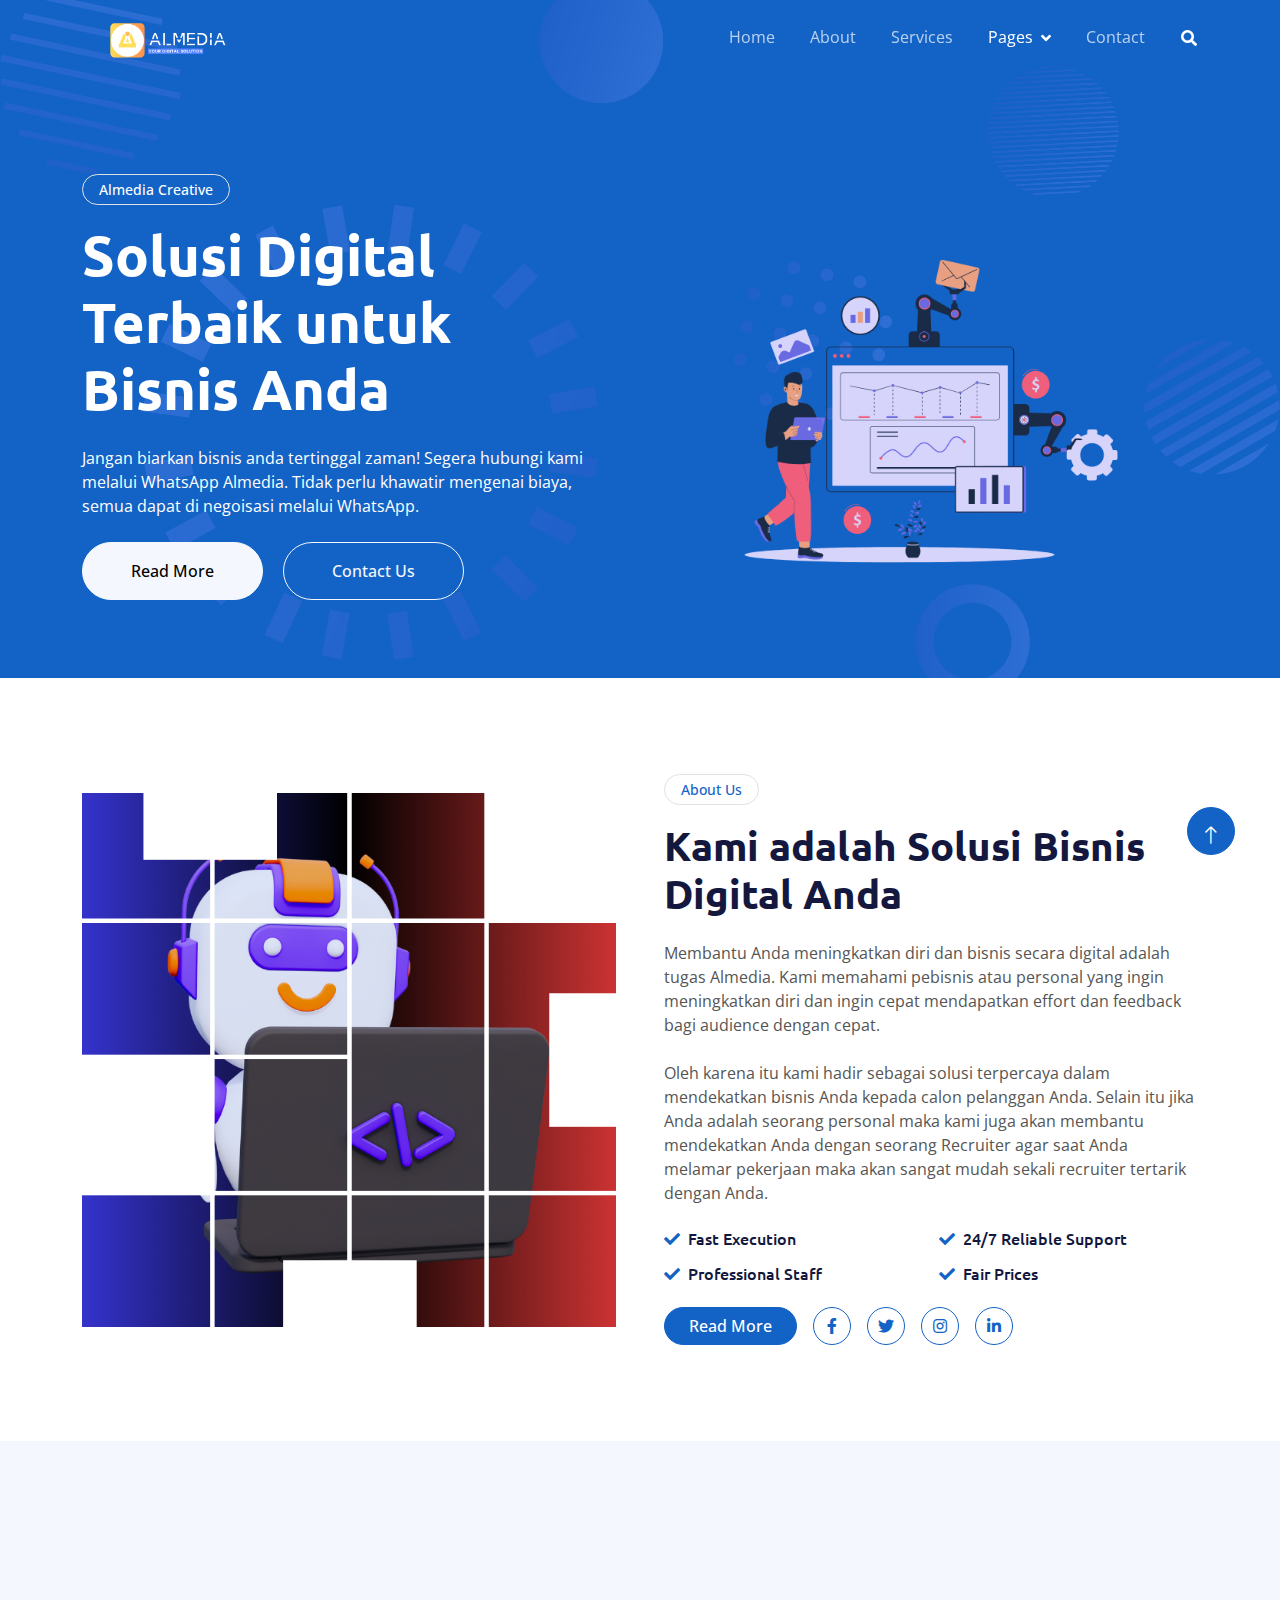
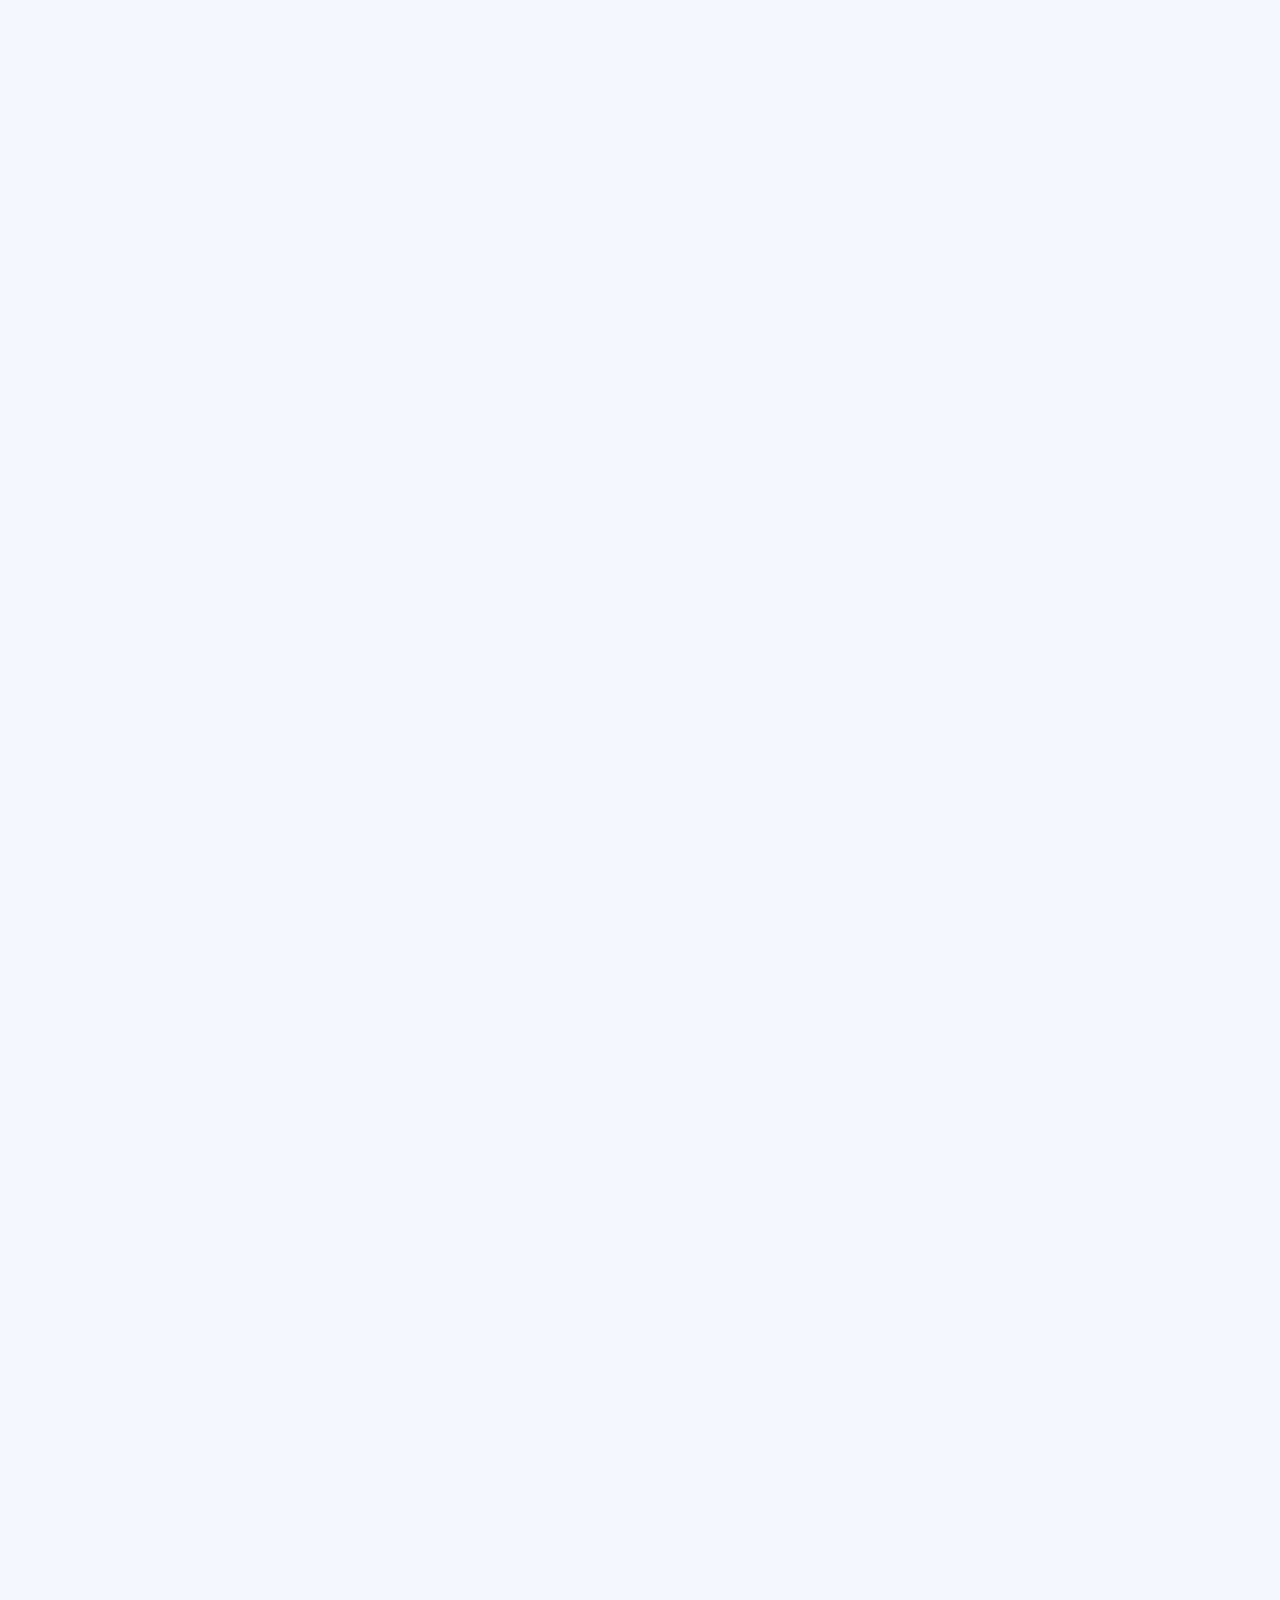
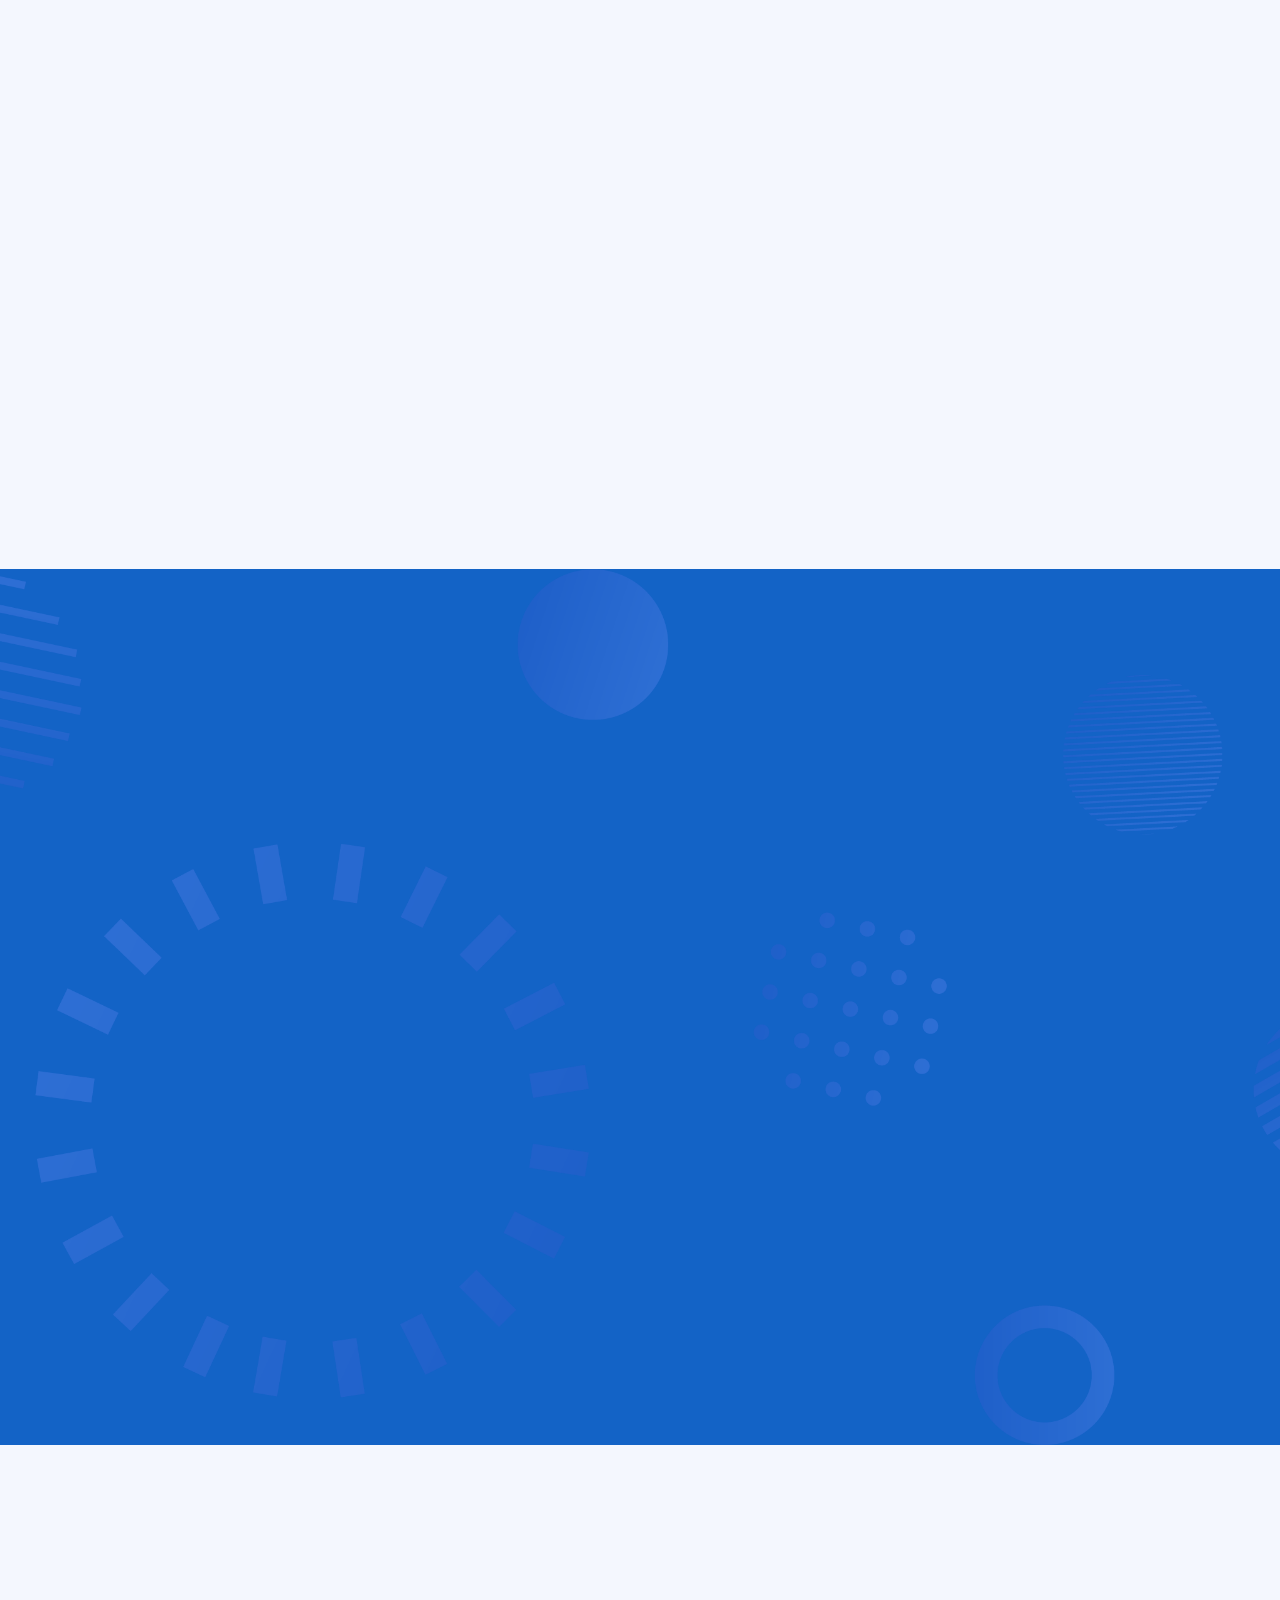
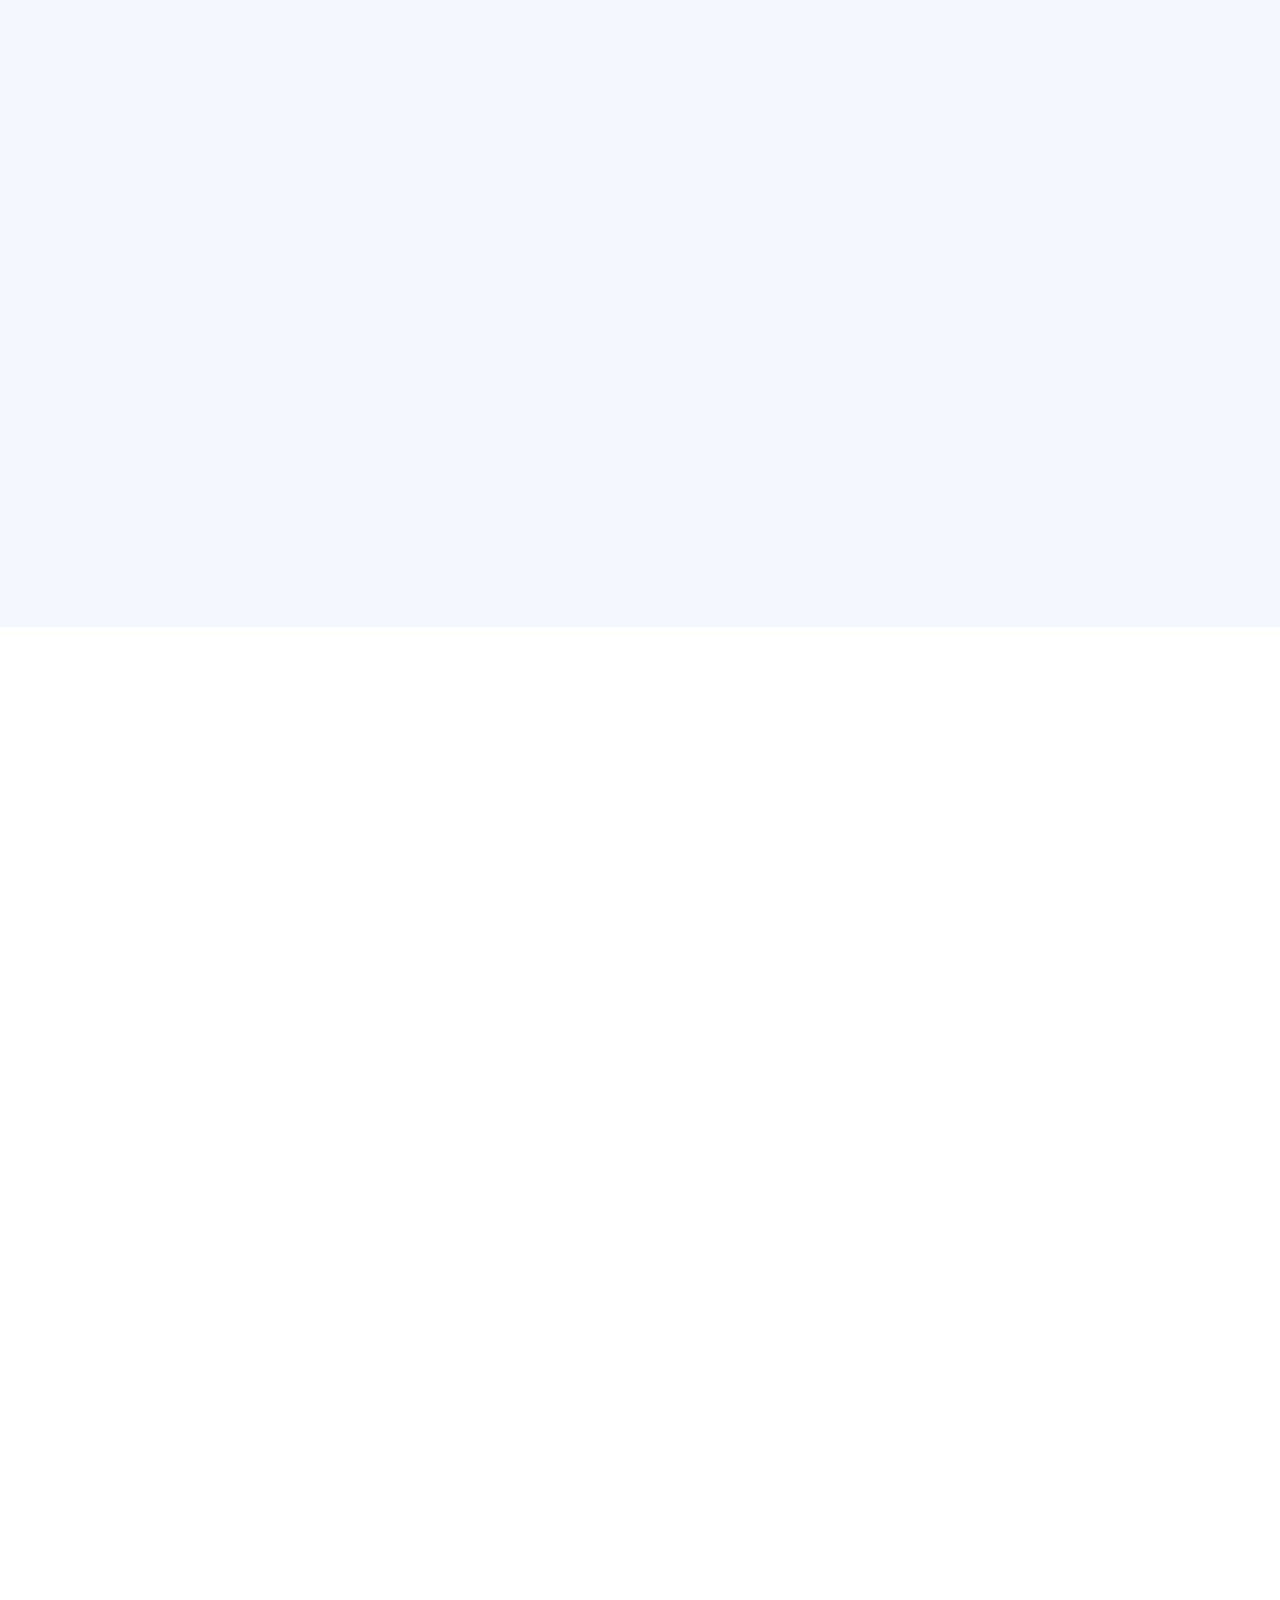
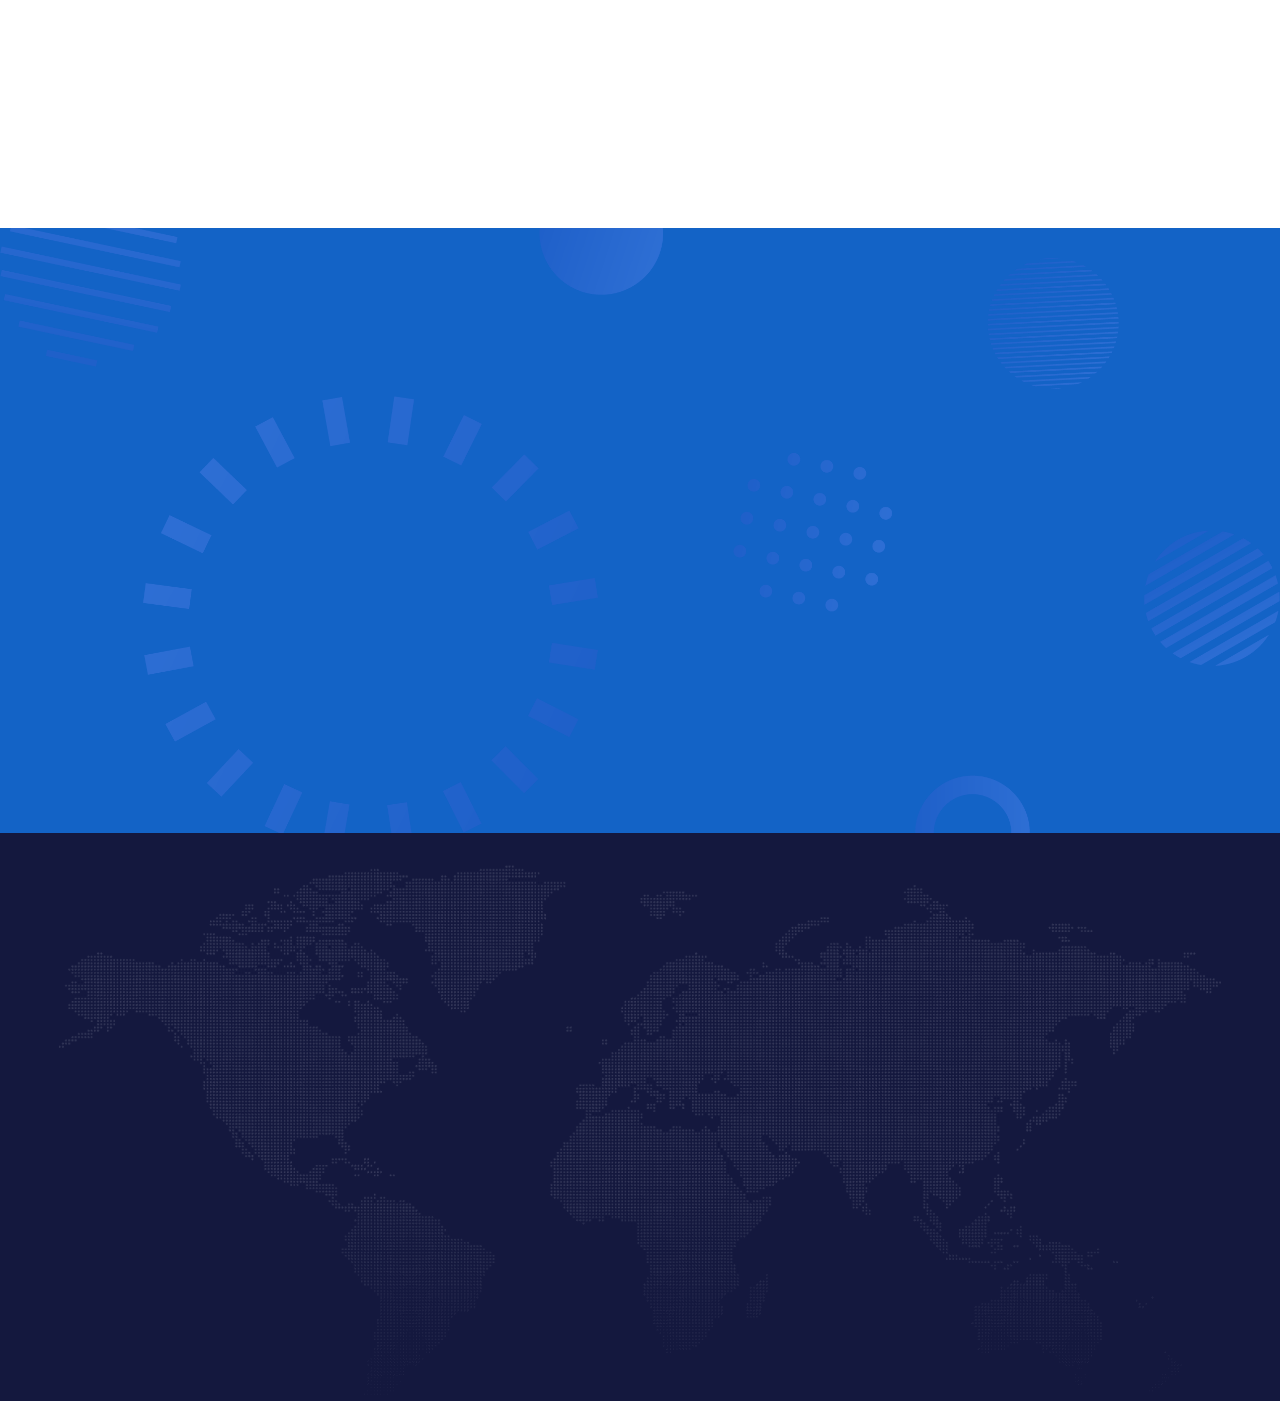
==== commit b3b713a7: "update all page" ====
--- a/index.html
+++ b/index.html
@@ -53,7 +53,6 @@
                             <a href="#" class="nav-link dropdown-toggle active" data-bs-toggle="dropdown">Pages</a>
                             <div class="dropdown-menu bg-light mt-2">
                                 <a href="pricing.html" class="dropdown-item">Pricing</a>
-                                <a href="team.html" class="dropdown-item">Our Team</a>
                                 <a href="faq.html" class="dropdown-item">FAQs</a>
                                 <a href="testimonial.html" class="dropdown-item">Testimonial</a>
                                 <a href="blog.html" class="dropdown-item">Blog</a>
--- a/css/style.css
+++ b/css/style.css
@@ -543,4 +543,5 @@
     margin-right: 0;
     padding-right: 0;
     border-right: none;
-}+}
+
